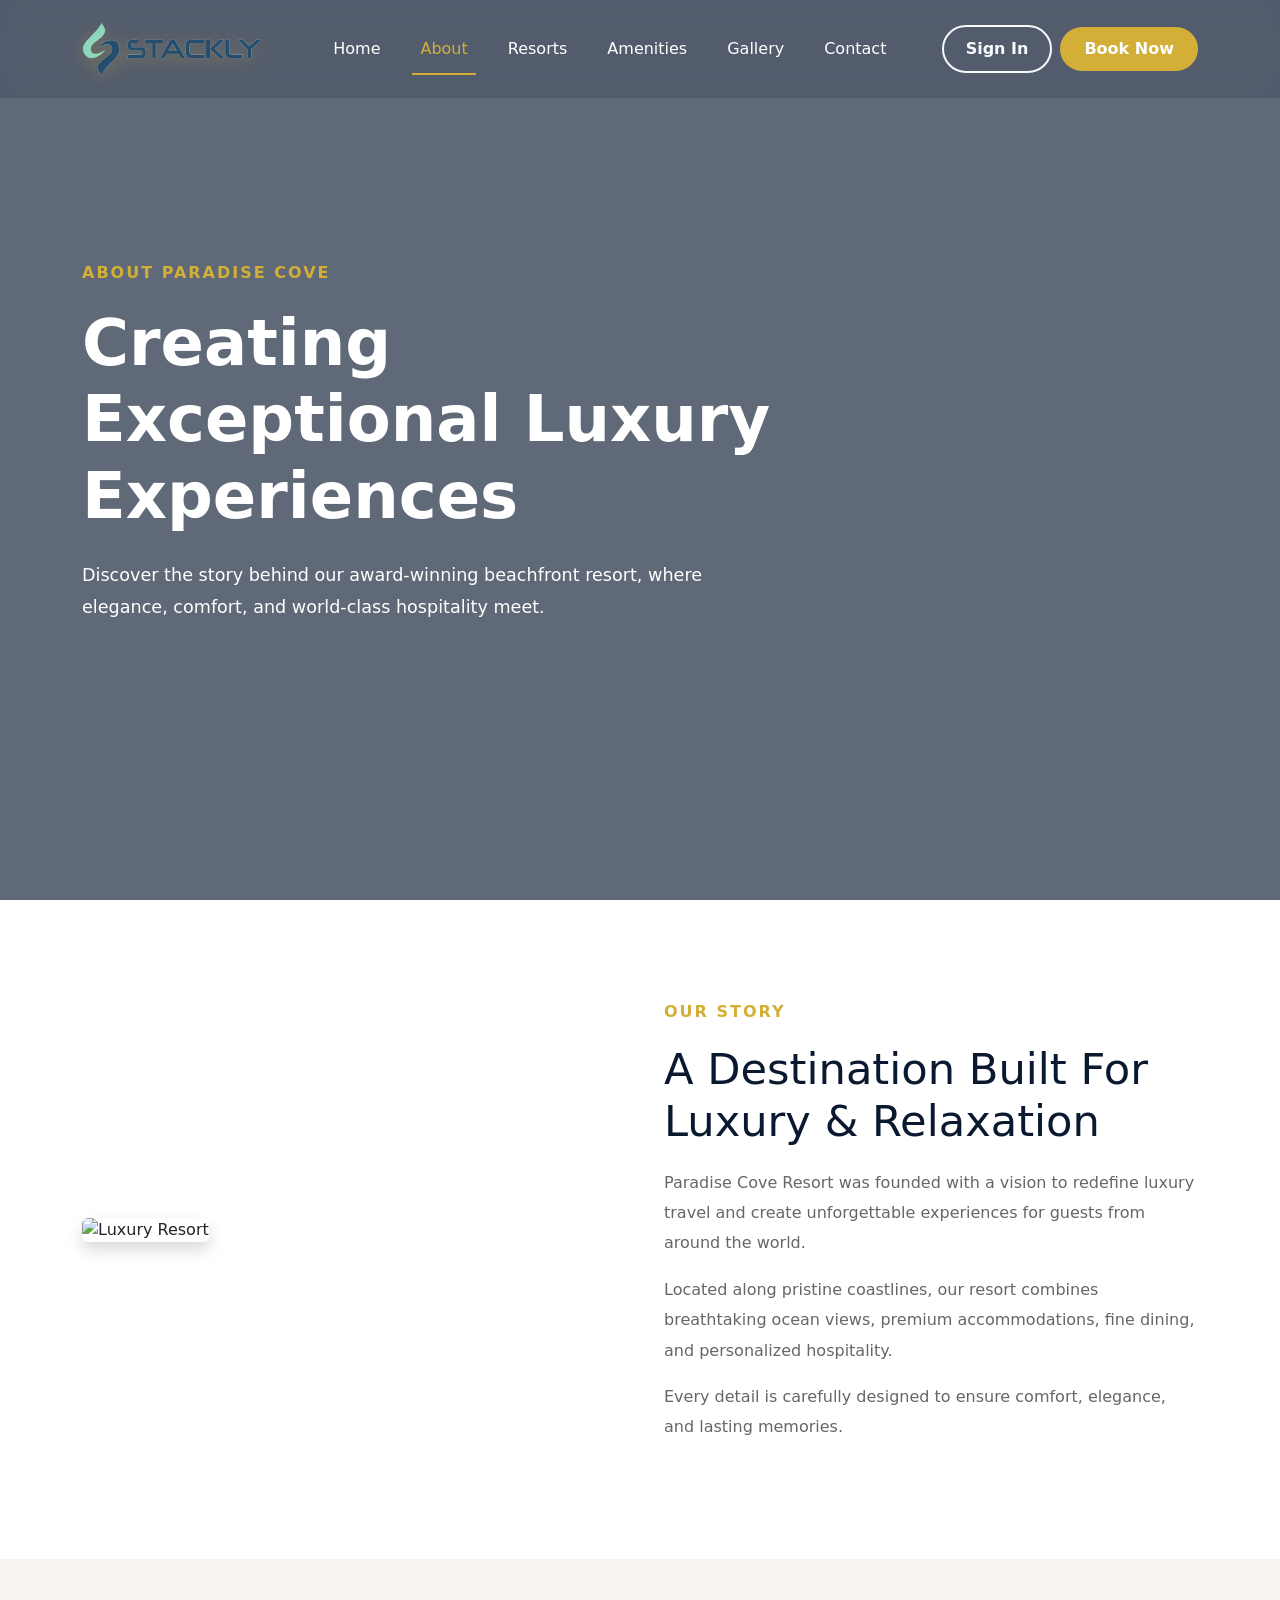
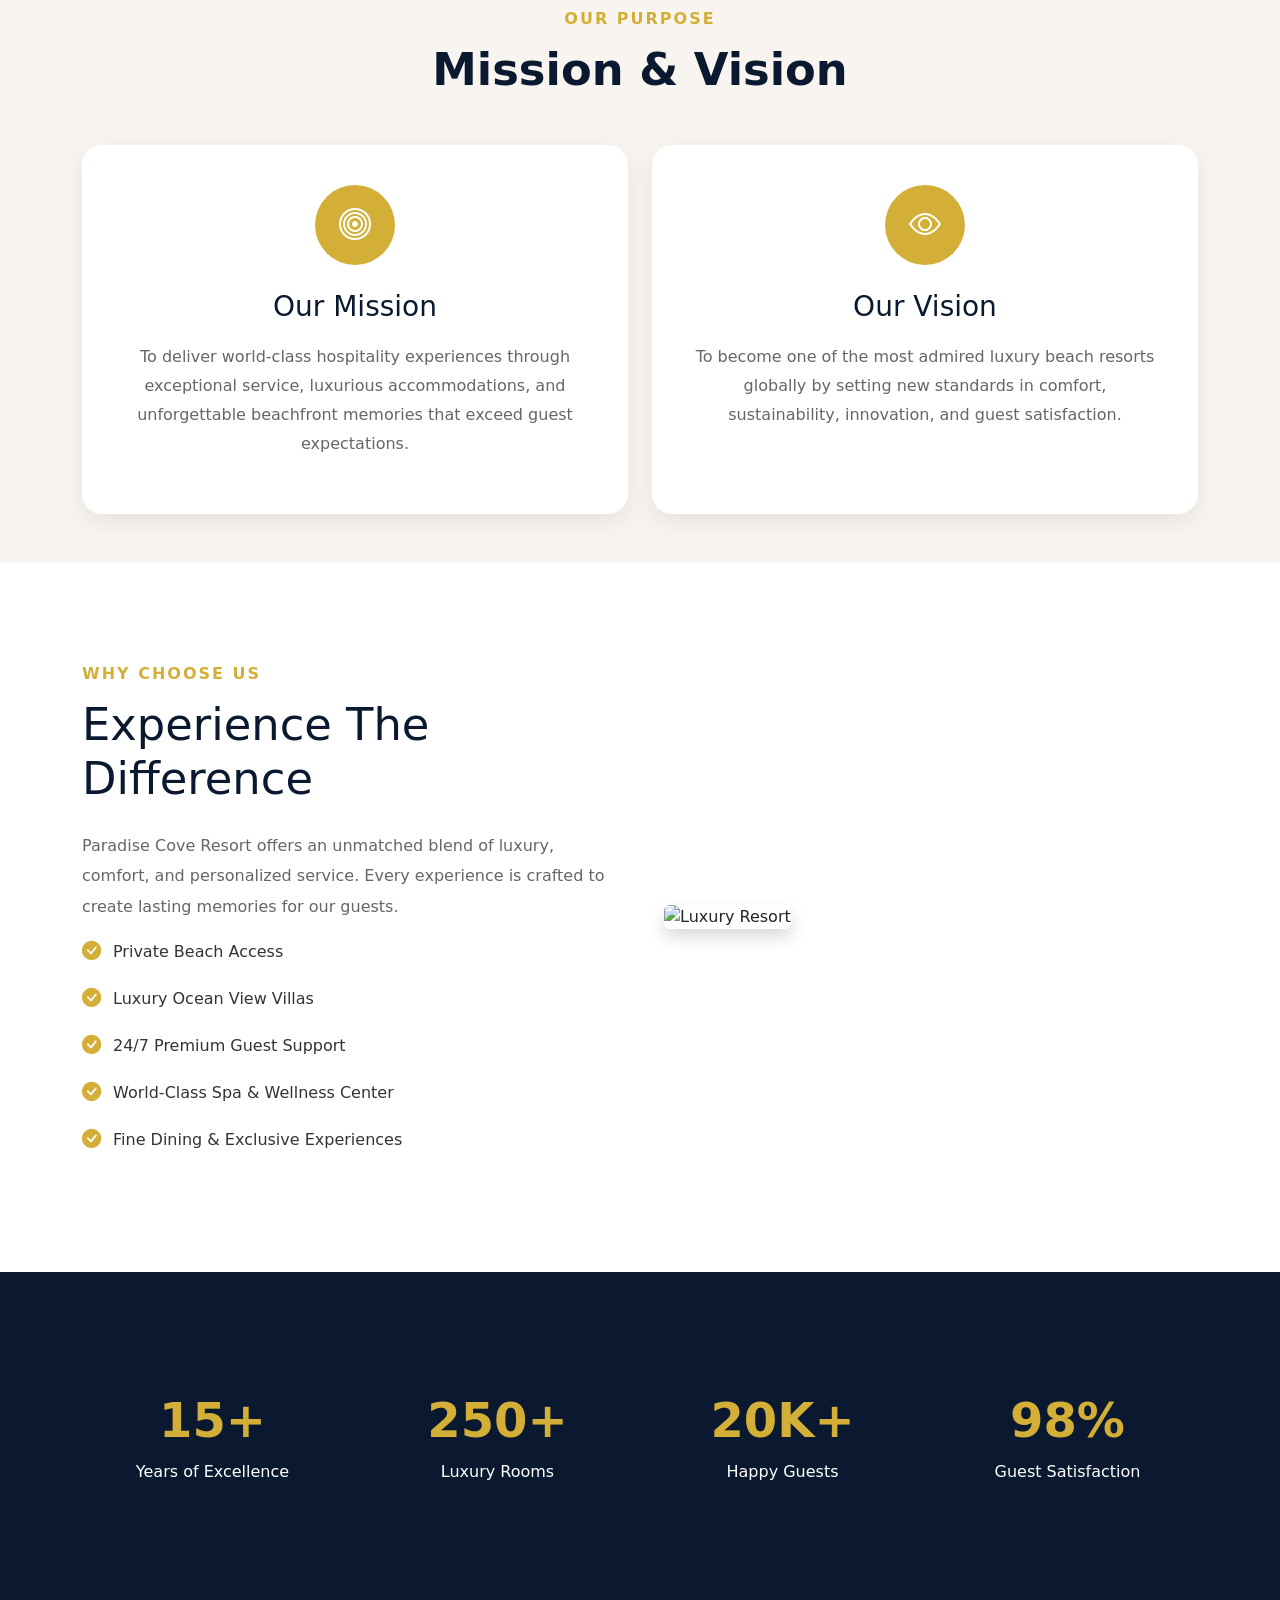
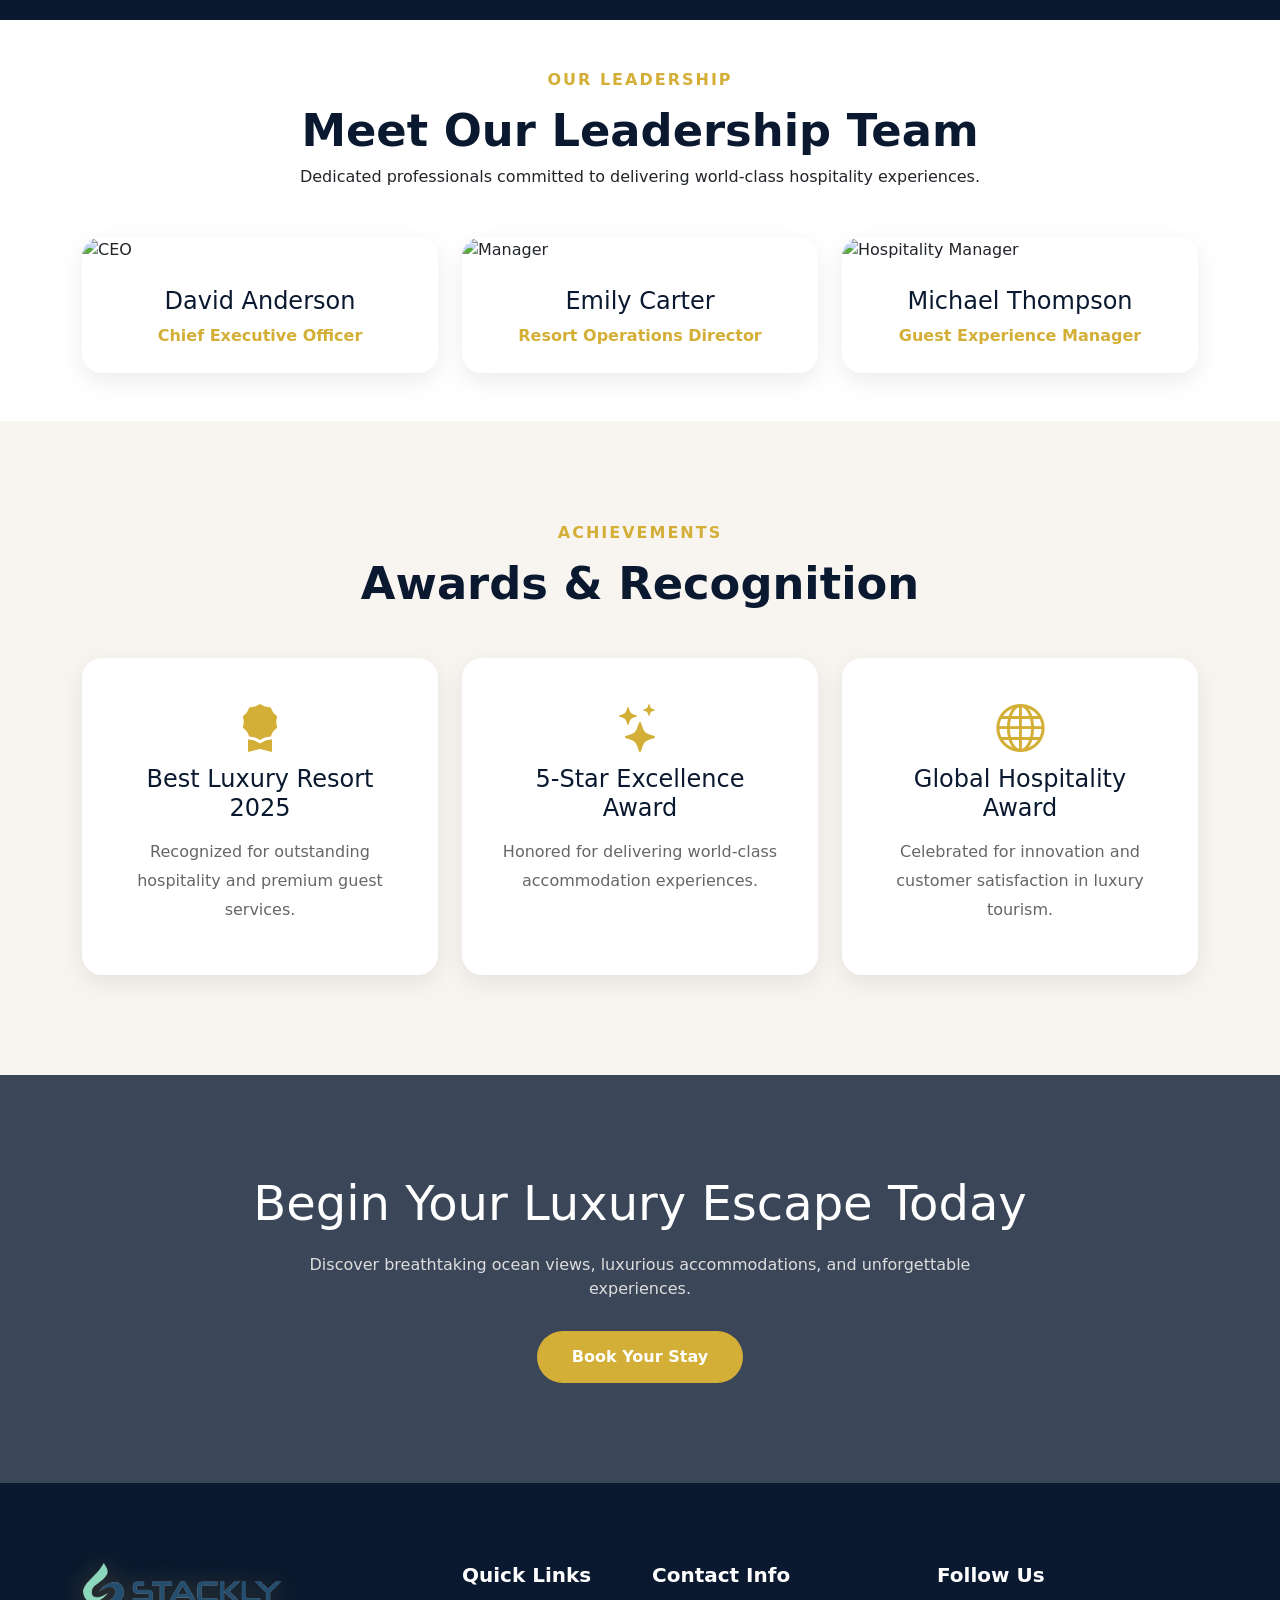
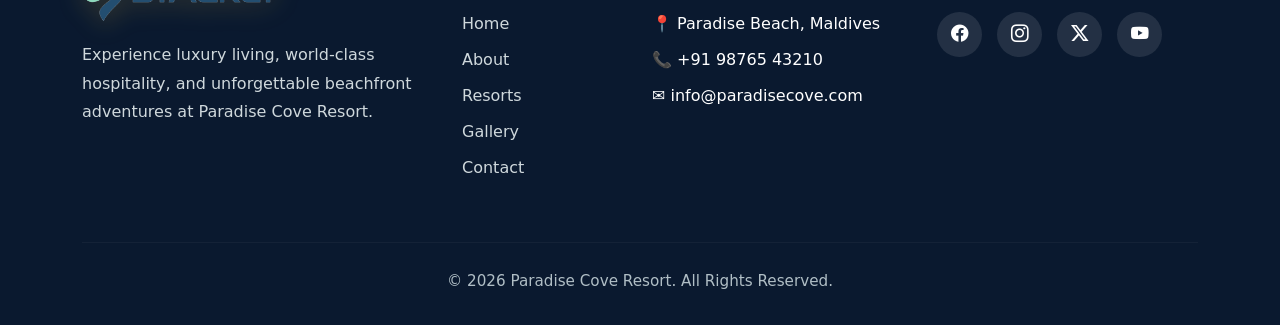
==== about.html @ affb4e71 "Luxuryhotel" ====
<!DOCTYPE html>
<html lang="en">

<head>

    <meta charset="UTF-8">
    <meta name="viewport" content="width=device-width, initial-scale=1.0">

    <title>About Us | Paradise Cove Resort</title>

    <!-- Bootstrap CSS -->
    <link href="https://cdn.jsdelivr.net/npm/bootstrap@5.3.3/dist/css/bootstrap.min.css"
        rel="stylesheet">

    <!-- Bootstrap Icons -->
    <link rel="stylesheet"
        href="https://cdn.jsdelivr.net/npm/bootstrap-icons@1.11.3/font/bootstrap-icons.min.css">

    <!-- CSS Files -->
    <link rel="stylesheet" href="css/style.css">
    <link rel="stylesheet" href="css/navbar.css">
    <link rel="stylesheet" href="css/about.css">
    <link rel="stylesheet" href="css/footer.css">

</head>

<body>

    <!-- ==========================
            NAVBAR
    =========================== -->

    <nav class="navbar navbar-expand-lg fixed-top custom-navbar">

        <div class="container">

            <a class="navbar-brand logo-text" href="index.html">
              <img src="images/image.png" alt="Paradise Cove Resort">
            </a>

            <button class="navbar-toggler bg-light"
                type="button"
                data-bs-toggle="collapse"
                data-bs-target="#navbarContent">

                <span class="navbar-toggler-icon"></span>

            </button>

            <div class="collapse navbar-collapse"
                id="navbarContent">

                <ul class="navbar-nav mx-auto">

                    <li class="nav-item">
                        <a class="nav-link"
                            href="index.html">
                            Home
                        </a>
                    </li>

                    <li class="nav-item">
                        <a class="nav-link active"
                            href="about.html">
                            About
                        </a>
                    </li>

                    <li class="nav-item">
                        <a class="nav-link"
                            href="resorts.html">
                            Resorts
                        </a>
                    </li>

                    <li class="nav-item">
                        <a class="nav-link"
                            href="amenities.html">
                            Amenities
                        </a>
                    </li>

                    <li class="nav-item">
                        <a class="nav-link"
                            href="gallery.html">
                            Gallery
                        </a>
                    </li>

                    <li class="nav-item">
                        <a class="nav-link"
                            href="contact.html">
                            Contact
                        </a>
                    </li>

                </ul>

                <div class="nav-buttons">

                    <a href="signin.html"
                        class="btn btn-outline-light me-2">
                        Sign In
                    </a>

                    <a href="booking.html"
                        class="btn book-btn">
                        Book Now
                    </a>

                </div>

            </div>

        </div>

    </nav>

    <!-- ==========================
            ABOUT HERO
    =========================== -->

    <section class="about-hero">

        <div class="hero-overlay"></div>

        <div class="container">

            <div class="row min-vh-100 align-items-center">

                <div class="col-lg-8">

                    <div class="about-hero-content">

                        <span>
                            ABOUT PARADISE COVE
                        </span>

                        <h1>
                            Creating Exceptional
                            Luxury Experiences
                        </h1>

                        <p>
                            Discover the story behind our
                            award-winning beachfront resort,
                            where elegance, comfort, and
                            world-class hospitality meet.
                        </p>

                    </div>

                </div>

            </div>

        </div>

    </section>

    <!-- ==========================
            OUR STORY
    =========================== -->

    <section class="our-story">

        <div class="container">

            <div class="row align-items-center g-5">

                <div class="col-lg-6">

                    <img
                        src="https://images.unsplash.com/photo-1578683010236-d716f9a3f461?q=80&w=1200&auto=format&fit=crop"
                        alt="Luxury Resort"
                        class="img-fluid rounded shadow">

                </div>

                <div class="col-lg-6">

                    <span class="section-tag">
                        OUR STORY
                    </span>

                    <h2>
                        A Destination Built
                        For Luxury & Relaxation
                    </h2>

                    <p>
                        Paradise Cove Resort was founded with a
                        vision to redefine luxury travel and
                        create unforgettable experiences for
                        guests from around the world.
                    </p>

                    <p>
                        Located along pristine coastlines,
                        our resort combines breathtaking
                        ocean views, premium accommodations,
                        fine dining, and personalized
                        hospitality.
                    </p>

                    <p>
                        Every detail is carefully designed
                        to ensure comfort, elegance, and
                        lasting memories.
                    </p>

                </div>

            </div>

        </div>

    </section>

    <!-- Mission & Vision Starts In Part 2 -->
     <!-- ==========================
        MISSION & VISION
=========================== -->

<section class="mission-vision py-5">

    <div class="container">

        <div class="text-center mb-5">

            <span class="section-tag">
                OUR PURPOSE
            </span>

            <h2 class="section-title">
                Mission & Vision
            </h2>

        </div>

        <div class="row g-4">

            <div class="col-lg-6">

                <div class="mission-card">

                    <div class="icon-box">
                        <i class="bi bi-bullseye"></i>
                    </div>

                    <h3>Our Mission</h3>

                    <p>
                        To deliver world-class hospitality experiences
                        through exceptional service, luxurious
                        accommodations, and unforgettable beachfront
                        memories that exceed guest expectations.
                    </p>

                </div>

            </div>

            <div class="col-lg-6">

                <div class="mission-card">

                    <div class="icon-box">
                        <i class="bi bi-eye"></i>
                    </div>

                    <h3>Our Vision</h3>

                    <p>
                        To become one of the most admired luxury
                        beach resorts globally by setting new
                        standards in comfort, sustainability,
                        innovation, and guest satisfaction.
                    </p>

                </div>

            </div>

        </div>

    </div>

</section>

<!-- ==========================
        WHY CHOOSE US
=========================== -->

<section class="why-choose-us">

    <div class="container">

        <div class="row align-items-center g-5">

            <div class="col-lg-6">

                <span class="section-tag">
                    WHY CHOOSE US
                </span>

                <h2>
                    Experience The Difference
                </h2>

                <p>
                    Paradise Cove Resort offers an unmatched blend
                    of luxury, comfort, and personalized service.
                    Every experience is crafted to create lasting
                    memories for our guests.
                </p>

                <div class="feature-item">

                    <i class="bi bi-check-circle-fill"></i>

                    <span>Private Beach Access</span>

                </div>

                <div class="feature-item">

                    <i class="bi bi-check-circle-fill"></i>

                    <span>Luxury Ocean View Villas</span>

                </div>

                <div class="feature-item">

                    <i class="bi bi-check-circle-fill"></i>

                    <span>24/7 Premium Guest Support</span>

                </div>

                <div class="feature-item">

                    <i class="bi bi-check-circle-fill"></i>

                    <span>World-Class Spa & Wellness Center</span>

                </div>

                <div class="feature-item">

                    <i class="bi bi-check-circle-fill"></i>

                    <span>Fine Dining & Exclusive Experiences</span>

                </div>

            </div>

            <div class="col-lg-6">

                <img
                    src="https://images.unsplash.com/photo-1540541338287-41700207dee6?q=80&w=1200&auto=format&fit=crop"
                    alt="Luxury Resort"
                    class="img-fluid rounded shadow">

            </div>

        </div>

    </div>

</section>

<!-- ==========================
        RESORT STATISTICS
=========================== -->

<section class="about-stats">

    <div class="container">

        <div class="row text-center g-4">

            <div class="col-lg-3 col-md-6">

                <div class="stats-card">

                    <h2>15+</h2>

                    <p>Years of Excellence</p>

                </div>

            </div>

            <div class="col-lg-3 col-md-6">

                <div class="stats-card">

                    <h2>250+</h2>

                    <p>Luxury Rooms</p>

                </div>

            </div>

            <div class="col-lg-3 col-md-6">

                <div class="stats-card">

                    <h2>20K+</h2>

                    <p>Happy Guests</p>

                </div>

            </div>

            <div class="col-lg-3 col-md-6">

                <div class="stats-card">

                    <h2>98%</h2>

                    <p>Guest Satisfaction</p>

                </div>

            </div>

        </div>

    </div>

</section>

<!-- Leadership Team & Footer Starts In Part 3 -->
 <!-- ==========================
        LEADERSHIP TEAM
=========================== -->

<section class="leadership-team py-5">

    <div class="container">

        <div class="text-center mb-5">

            <span class="section-tag">
                OUR LEADERSHIP
            </span>

            <h2 class="section-title">
                Meet Our Leadership Team
            </h2>

            <p>
                Dedicated professionals committed to delivering
                world-class hospitality experiences.
            </p>

        </div>

        <div class="row g-4">

            <div class="col-lg-4 col-md-6">

                <div class="team-card">

                    <img
                        src="https://images.unsplash.com/photo-1560250097-0b93528c311a?q=80&w=1000&auto=format&fit=crop"
                        alt="CEO"
                        class="img-fluid">

                    <div class="team-content">

                        <h4>David Anderson</h4>

                        <span>Chief Executive Officer</span>

                    </div>

                </div>

            </div>

            <div class="col-lg-4 col-md-6">

                <div class="team-card">

                    <img
                        src="https://images.unsplash.com/photo-1494790108377-be9c29b29330?q=80&w=1000&auto=format&fit=crop"
                        alt="Manager"
                        class="img-fluid">

                    <div class="team-content">

                        <h4>Emily Carter</h4>

                        <span>Resort Operations Director</span>

                    </div>

                </div>

            </div>

            <div class="col-lg-4 col-md-6">

                <div class="team-card">

                    <img
                        src="https://images.unsplash.com/photo-1500648767791-00dcc994a43e?q=80&w=1000&auto=format&fit=crop"
                        alt="Hospitality Manager"
                        class="img-fluid">

                    <div class="team-content">

                        <h4>Michael Thompson</h4>

                        <span>Guest Experience Manager</span>

                    </div>

                </div>

            </div>

        </div>

    </div>

</section>

<!-- ==========================
        AWARDS SECTION
=========================== -->

<section class="awards-section">

    <div class="container">

        <div class="text-center mb-5">

            <span class="section-tag">
                ACHIEVEMENTS
            </span>

            <h2 class="section-title">
                Awards & Recognition
            </h2>

        </div>

        <div class="row g-4">

            <div class="col-lg-4 col-md-6">

                <div class="award-card">

                    <i class="bi bi-award-fill"></i>

                    <h4>Best Luxury Resort 2025</h4>

                    <p>
                        Recognized for outstanding hospitality
                        and premium guest services.
                    </p>

                </div>

            </div>

            <div class="col-lg-4 col-md-6">

                <div class="award-card">

                    <i class="bi bi-stars"></i>

                    <h4>5-Star Excellence Award</h4>

                    <p>
                        Honored for delivering world-class
                        accommodation experiences.
                    </p>

                </div>

            </div>

            <div class="col-lg-4 col-md-6">

                <div class="award-card">

                    <i class="bi bi-globe"></i>

                    <h4>Global Hospitality Award</h4>

                    <p>
                        Celebrated for innovation and customer
                        satisfaction in luxury tourism.
                    </p>

                </div>

            </div>

        </div>

    </div>

</section>

<!-- ==========================
        CTA SECTION
=========================== -->

<section class="about-cta">

    <div class="container">

        <div class="cta-content text-center">

            <h2>
                Begin Your Luxury Escape Today
            </h2>

            <p>
                Discover breathtaking ocean views, luxurious
                accommodations, and unforgettable experiences.
            </p>

            <a href="booking.html"
                class="btn cta-btn">
                Book Your Stay
            </a>

        </div>

    </div>

</section>

<!-- ==========================
        FOOTER
=========================== -->

<footer class="footer-section">

    <div class="container">

        <div class="row gy-5">

            <div class="col-lg-4">

                <h3 class="footer-logo">
                <a href="index.html"> <img src="images/image.png" alt="Paradise Cove Resort"></a>
                </h3>

                <p>
                    Experience luxury living, world-class
                    hospitality, and unforgettable beachfront
                    adventures at Paradise Cove Resort.
                </p>

            </div>

            <div class="col-lg-2">

                <h5>Quick Links</h5>

                <ul class="footer-links">

                    <li><a href="index.html">Home</a></li>
                    <li><a href="about.html">About</a></li>
                    <li><a href="resorts.html">Resorts</a></li>
                    <li><a href="gallery.html">Gallery</a></li>
                    <li><a href="contact.html">Contact</a></li>

                </ul>

            </div>

            <div class="col-lg-3">

                <h5>Contact Info</h5>

                <ul class="footer-links">

                    <li>📍 Paradise Beach, Maldives</li>
                    <li>📞 +91 98765 43210</li>
                    <li>✉ info@paradisecove.com</li>

                </ul>

            </div>

            <div class="col-lg-3">

                <h5>Follow Us</h5>

                <div class="social-icons">

                    <a href="#"><i class="bi bi-facebook"></i></a>
                    <a href="#"><i class="bi bi-instagram"></i></a>
                    <a href="#"><i class="bi bi-twitter-x"></i></a>
                    <a href="#"><i class="bi bi-youtube"></i></a>

                </div>

            </div>

        </div>

        <hr>

        <div class="text-center copyright-text">

            <p>
                © 2026 Paradise Cove Resort. All Rights Reserved.
            </p>

        </div>

    </div>

</footer>

    <script src="https://cdn.jsdelivr.net/npm/bootstrap@5.3.3/dist/js/bootstrap.bundle.min.js"></script>

    <script src="js/navbar.js"></script>

</body>

</html>
---- css/style.css ----
/* ==========================
   HERO SECTION
========================== */

.hero-section {
    min-height: 100vh;
    background: url('https://images.unsplash.com/photo-1507525428034-b723cf961d3e?q=80&w=2000&auto=format&fit=crop')
        center center/cover no-repeat;
    position: relative;
    display: flex;
    align-items: center;
}

.hero-overlay {
    position: absolute;
    inset: 0;
    background: rgba(10, 25, 47, 0.55);
}

.hero-content {
    position: relative;
    z-index: 2;
    color: #fff;
}

.hero-subtitle {
    display: inline-block;
    color: #D4AF37;
    font-size: 1rem;
    font-weight: 600;
    letter-spacing: 2px;
    margin-bottom: 20px;
    text-transform: uppercase;
}

.hero-content h1 {
    font-size: 4rem;
    font-weight: 800;
    line-height: 1.2;
    margin-bottom: 25px;
}

.hero-content p {
    font-size: 1.1rem;
    max-width: 650px;
    margin-bottom: 35px;
    line-height: 1.8;
}

.hero-buttons {
    display: flex;
    gap: 15px;
    flex-wrap: wrap;
}

.hero-btn {
    background: #D4AF37;
    color: #fff;
    padding: 14px 32px;
    border-radius: 50px;
    font-weight: 600;
    transition: 0.4s ease;
}

.hero-btn:hover {
    background: #b8941f;
    color: #fff;
    transform: translateY(-3px);
}

.explore-btn {
    border: 2px solid #fff;
    color: #fff;
    padding: 14px 32px;
    border-radius: 50px;
    font-weight: 600;
    transition: 0.4s ease;
}

.explore-btn:hover {
    background: #fff;
    color: #0A192F;
}

/* ==========================
   COMMON SECTIONS
========================== */

.section-tag {
    color: #D4AF37;
    font-weight: 700;
    letter-spacing: 2px;
    text-transform: uppercase;
    display: block;
    margin-bottom: 12px;
}

.section-title {
    font-size: 2.7rem;
    font-weight: 700;
    color: #0A192F;
}

.section-description {
    max-width: 700px;
    margin: 15px auto;
    color: #666;
}

/* ==========================
   WELCOME SECTION
========================== */

.welcome-section {
    padding: 100px 0;
    background: #fff;
}

.section-content h2 {
    font-size: 2.8rem;
    color: #0A192F;
    margin-bottom: 25px;
}

.section-content p {
    color: #666;
    line-height: 1.9;
    margin-bottom: 20px;
}

.learn-btn {
    background: #D4AF37;
    color: #fff;
    padding: 12px 28px;
    border-radius: 50px;
    font-weight: 600;
}

.learn-btn:hover {
    background: #b8941f;
    color: #fff;
}

/* ==========================
   FEATURED VILLAS
========================== */

.featured-villas {
    background: #F8F5F0;
    padding: 100px 0;
}

.villa-card {
    background: #fff;
    border-radius: 20px;
    overflow: hidden;
    transition: 0.4s ease;
    box-shadow: 0 8px 25px rgba(0,0,0,0.08);
}

.villa-card:hover {
    transform: translateY(-10px);
}

.villa-card img {
    width: 100%;
    height: 260px;
    object-fit: cover;
}

.villa-content {
    padding: 25px;
}

.villa-content h4 {
    margin-bottom: 15px;
    color: #0A192F;
}

.villa-content p {
    color: #666;
}

.villa-footer {
    display: flex;
    justify-content: space-between;
    align-items: center;
    margin-top: 20px;
}

.villa-footer span {
    font-weight: 700;
    color: #D4AF37;
}

.villa-btn {
    background: #0A192F;
    color: #fff;
}

.villa-btn:hover {
    background: #D4AF37;
    color: #fff;
}

/* ==========================
   AMENITIES SECTION
========================== */

.amenities-section {
    padding: 100px 0;
    background: #fff;
}

.amenity-card {
    text-align: center;
    padding: 35px 25px;
    border-radius: 20px;
    background: #F8F5F0;
    transition: 0.4s ease;
}

.amenity-card:hover {
    transform: translateY(-8px);
}

.amenity-card i {
    font-size: 3rem;
    color: #D4AF37;
    margin-bottom: 20px;
}

.amenity-card h5 {
    color: #0A192F;
    margin-bottom: 12px;
}

/* ==========================
   STATS SECTION
========================== */

.stats-section {
    background: #0A192F;
    padding: 80px 0;
}

.stat-box h2 {
    color: #D4AF37;
    font-size: 3rem;
    font-weight: 800;
}

.stat-box p {
    color: #fff;
    margin-top: 10px;
}

/* ==========================
   TESTIMONIALS
========================== */

.testimonials-section {
    padding: 100px 0;
    background: #F8F5F0;
}

.testimonial-card {
    background: #fff;
    padding: 30px;
    border-radius: 20px;
    height: 100%;
    box-shadow: 0 8px 25px rgba(0,0,0,0.08);
}

.testimonial-card p {
    color: #666;
    line-height: 1.8;
}

.testimonial-card h5 {
    margin-top: 20px;
    color: #0A192F;
}

.testimonial-card span {
    color: #D4AF37;
}

/* ==========================
   CTA SECTION
========================== */

.cta-section {
    padding: 100px 0;
    background: linear-gradient(
        rgba(10,25,47,0.8),
        rgba(10,25,47,0.8)
    ),
    url('https://images.unsplash.com/photo-1500375592092-40eb2168fd21?q=80&w=2000&auto=format&fit=crop')
    center center/cover;
}

.cta-content h2 {
    color: #fff;
    font-size: 3rem;
    margin-bottom: 20px;
}

.cta-content p {
    color: #ddd;
    max-width: 700px;
    margin: auto;
    margin-bottom: 30px;
}

.cta-btn {
    background: #D4AF37;
    color: #fff;
    padding: 14px 35px;
    border-radius: 50px;
    font-weight: 600;
}

.cta-btn:hover {
    background: #b8941f;
    color: #fff;
}

/* ==========================
   RESPONSIVE
========================== */

@media (max-width: 991px) {

    .hero-content h1 {
        font-size: 3rem;
    }

    .section-content h2,
    .section-title {
        font-size: 2.2rem;
    }
}

@media (max-width: 576px) {

    .hero-content h1 {
        font-size: 2.2rem;
    }

    .hero-content p {
        font-size: 1rem;
    }

    .hero-buttons {
        flex-direction: column;
    }

    .hero-btn,
    .explore-btn {
        width: 100%;
        text-align: center;
    }

    .cta-content h2 {
        font-size: 2rem;
    }
}
/* Reveal Animation */

.villa-card,
.amenity-card,
.testimonial-card,
.stat-box {
    opacity: 0;
    transform: translateY(50px);
    transition: all 0.8s ease;
}

.show-animation {
    opacity: 1 !important;
    transform: translateY(0) !important;
}

/* Scroll Top Button */

.scroll-top-btn {
    position: fixed;
    right: 25px;
    bottom: 25px;
    width: 55px;
    height: 55px;
    border: none;
    border-radius: 50%;
    background: #D4AF37;
    color: #fff;
    font-size: 24px;
    cursor: pointer;
    z-index: 999;
    opacity: 0;
    visibility: hidden;
    transition: all 0.4s ease;
}

.show-btn {
    opacity: 1;
    visibility: visible;
}
---- css/navbar.css ----
/* ==========================
   NAVBAR STYLES
========================== */

.custom-navbar {
    background: rgba(10, 25, 47, 0.15);
    backdrop-filter: blur(12px);
    -webkit-backdrop-filter: blur(12px);
    transition: all 0.4s ease;
    padding: 18px 0;
    z-index: 999;
}

.navbar-brand img {

    width: 180px;
    height: auto;

    filter:
        drop-shadow(0 4px 10px rgba(212,175,55,0.4));

    transition: all 0.4s ease;

}

.navbar-brand img:hover {

    transform: scale(1.08);

    filter:
        drop-shadow(0 6px 15px rgba(212,175,55,0.7));

}
.navbar-nav .nav-link {
    color: #ffffff !important;
    font-size: 1rem;
    font-weight: 500;
    margin: 0 12px;
    position: relative;
    transition: 0.3s ease;
}

.navbar-nav .nav-link:hover {
    color: #D4AF37 !important;
}

.navbar-nav .nav-link.active {
    color: #D4AF37 !important;
}

/* Animated Underline */

.navbar-nav .nav-link::after {
    content: "";
    position: absolute;
    left: 0;
    bottom: -6px;
    width: 0;
    height: 2px;
    background: #D4AF37;
    transition: 0.4s ease;
}

.navbar-nav .nav-link:hover::after,
.navbar-nav .nav-link.active::after {
    width: 100%;
}

/* ==========================
   BUTTONS
========================== */

.nav-buttons {
    display: flex;
    align-items: center;
}

.nav-buttons .btn-outline-light {
    border-width: 2px;
    font-weight: 600;
    padding: 10px 22px;
    border-radius: 50px;
    transition: 0.4s ease;
}

.nav-buttons .btn-outline-light:hover {
    background: #ffffff;
    color: #0A192F;
}

.book-btn {
    background: #D4AF37;
    color: #ffffff;
    border: none;
    padding: 10px 24px;
    border-radius: 50px;
    font-weight: 600;
    transition: 0.4s ease;
}

.book-btn:hover {
    background: #b8941f;
    color: #ffffff;
    transform: translateY(-3px);
}

/* ==========================
   SCROLLED NAVBAR
========================== */

.custom-navbar.scrolled {
    background: rgba(10, 25, 47, 0.95);
    padding: 12px 0;
    box-shadow: 0 10px 25px rgba(0, 0, 0, 0.15);
}

/* ==========================
   MOBILE NAVBAR
========================== */

@media (max-width: 991px) {

    .custom-navbar {
        background: rgba(10, 25, 47, 0.98);
    }

    .navbar-collapse {
        margin-top: 20px;
        padding: 20px;
        border-radius: 12px;
    }

    .navbar-nav {
        text-align: center;
    }

    .navbar-nav .nav-link {
        margin: 10px 0;
    }

    .nav-buttons {
        flex-direction: column;
        gap: 12px;
        margin-top: 20px;
    }

    .nav-buttons .btn {
        width: 100%;
    }

}

@media (max-width: 576px) {

    .logo-text {
        font-size: 1.3rem;
    }

    .custom-navbar {
        padding: 12px 0;
    }

}
---- css/about.css ----
/* ==========================
   ABOUT HERO SECTION
========================== */

.about-hero {
    min-height: 100vh;
    background: url('https://images.unsplash.com/photo-1571896349842-33c89424de2d?q=80&w=2000&auto=format&fit=crop')
        center center/cover no-repeat;
    position: relative;
    display: flex;
    align-items: center;
}

.about-hero .hero-overlay {
    position: absolute;
    inset: 0;
    background: rgba(10, 25, 47, 0.65);
}

.about-hero-content {
    position: relative;
    z-index: 2;
    color: #fff;
}

.about-hero-content span {
    display: inline-block;
    color: #D4AF37;
    font-weight: 600;
    letter-spacing: 2px;
    margin-bottom: 20px;
}

.about-hero-content h1 {
    font-size: 4rem;
    font-weight: 800;
    line-height: 1.2;
    margin-bottom: 25px;
}

.about-hero-content p {
    max-width: 700px;
    font-size: 1.1rem;
    line-height: 1.8;
}

/* ==========================
   COMMON STYLES
========================== */

.section-tag {
    color: #D4AF37;
    font-weight: 700;
    letter-spacing: 2px;
    text-transform: uppercase;
}

.section-title {
    color: #0A192F;
    font-size: 2.8rem;
    font-weight: 700;
}

/* ==========================
   OUR STORY
========================== */

.our-story {
    padding: 100px 0;
    background: #ffffff;
}

.our-story h2 {
    color: #0A192F;
    font-size: 2.7rem;
    margin: 20px 0;
}

.our-story p {
    color: #666;
    line-height: 1.9;
}

/* ==========================
   MISSION & VISION
========================== */

.mission-vision {
    padding: 100px 0;
    background: #F8F5F0;
}

.mission-card {
    background: #fff;
    padding: 40px;
    border-radius: 20px;
    text-align: center;
    height: 100%;
    transition: all 0.4s ease;
    box-shadow: 0 8px 25px rgba(0,0,0,0.08);
}

.mission-card:hover {
    transform: translateY(-10px);
}

.icon-box {
    width: 80px;
    height: 80px;
    margin: auto;
    border-radius: 50%;
    background: #D4AF37;
    display: flex;
    align-items: center;
    justify-content: center;
    margin-bottom: 25px;
}

.icon-box i {
    color: #fff;
    font-size: 2rem;
}

.mission-card h3 {
    color: #0A192F;
    margin-bottom: 20px;
}

.mission-card p {
    color: #666;
    line-height: 1.8;
}

/* ==========================
   WHY CHOOSE US
========================== */

.why-choose-us {
    padding: 100px 0;
    background: #ffffff;
}

.why-choose-us h2 {
    color: #0A192F;
    font-size: 2.8rem;
    margin-bottom: 25px;
}

.why-choose-us p {
    color: #666;
    line-height: 1.9;
}

.feature-item {
    display: flex;
    align-items: center;
    margin-bottom: 18px;
}

.feature-item i {
    color: #D4AF37;
    font-size: 1.2rem;
    margin-right: 12px;
}

.feature-item span {
    color: #333;
    font-weight: 500;
}

/* ==========================
   ABOUT STATS
========================== */

.about-stats {
    background: #0A192F;
    padding: 90px 0;
}

.stats-card {
    padding: 30px;
}

.stats-card h2 {
    color: #D4AF37;
    font-size: 3rem;
    font-weight: 800;
}

.stats-card p {
    color: #fff;
    margin-top: 10px;
}

/* ==========================
   LEADERSHIP TEAM
========================== */

.leadership-team {
    padding: 100px 0;
    background: #ffffff;
}

.team-card {
    background: #fff;
    border-radius: 20px;
    overflow: hidden;
    transition: all 0.4s ease;
    box-shadow: 0 8px 25px rgba(0,0,0,0.08);
}

.team-card:hover {
    transform: translateY(-10px);
}

.team-card img {
    width: 100%;
    height: 350px;
    object-fit: cover;
}

.team-content {
    padding: 25px;
    text-align: center;
}

.team-content h4 {
    color: #0A192F;
    margin-bottom: 8px;
}

.team-content span {
    color: #D4AF37;
    font-weight: 600;
}

/* ==========================
   AWARDS SECTION
========================== */

.awards-section {
    padding: 100px 0;
    background: #F8F5F0;
}

.award-card {
    background: #fff;
    text-align: center;
    padding: 35px;
    border-radius: 20px;
    height: 100%;
    transition: all 0.4s ease;
    box-shadow: 0 8px 25px rgba(0,0,0,0.08);
}

.award-card:hover {
    transform: translateY(-10px);
}

.award-card i {
    font-size: 3rem;
    color: #D4AF37;
    margin-bottom: 20px;
}

.award-card h4 {
    color: #0A192F;
    margin-bottom: 15px;
}

.award-card p {
    color: #666;
    line-height: 1.8;
}

/* ==========================
   CTA SECTION
========================== */

.about-cta {
    padding: 100px 0;
    background:
        linear-gradient(
            rgba(10,25,47,0.8),
            rgba(10,25,47,0.8)
        ),
        url('https://images.unsplash.com/photo-1500375592092-40eb2168fd21?q=80&w=2000&auto=format&fit=crop')
        center center/cover;
}

.cta-content h2 {
    color: #fff;
    font-size: 3rem;
    margin-bottom: 20px;
}

.cta-content p {
    color: #ddd;
    max-width: 700px;
    margin: auto;
    margin-bottom: 30px;
}

.cta-btn {
    background: #D4AF37;
    color: #fff;
    padding: 14px 35px;
    border-radius: 50px;
    font-weight: 600;
    border: none;
    transition: 0.4s ease;
}

.cta-btn:hover {
    background: #b8941f;
    color: #fff;
    transform: translateY(-3px);
}

/* ==========================
   ANIMATION SUPPORT
========================== */

.mission-card,
.team-card,
.award-card,
.stats-card {
    transition: all 0.5s ease;
}

/* ==========================
   RESPONSIVE DESIGN
========================== */

@media (max-width: 991px) {

    .about-hero-content h1 {
        font-size: 3rem;
    }

    .section-title,
    .our-story h2,
    .why-choose-us h2 {
        font-size: 2.2rem;
    }

    .team-card img {
        height: 300px;
    }
}

@media (max-width: 576px) {

    .about-hero-content h1 {
        font-size: 2.2rem;
    }

    .about-hero-content p {
        font-size: 1rem;
    }

    .cta-content h2 {
        font-size: 2rem;
    }

    .mission-card,
    .award-card {
        padding: 25px;
    }

    .team-card img {
        height: 250px;
    }
}
---- css/footer.css ----
/* ==========================
   FOOTER SECTION
========================== */

.footer-section {
    background: #0A192F;
    padding: 80px 0 30px;
    color: #ffffff;
}

/* ==========================
   FOOTER LOGO
========================== */

.footer-logo {
    margin-bottom: 20px;
}

.footer-logo a {
    display: inline-block;
    text-decoration: none;
}

.footer-logo img {

    width: 200px;
    height: auto;

    object-fit: contain;

    transition: all 0.4s ease;

    filter:
        drop-shadow(
            0 4px 12px
            rgba(212,175,55,0.35)
        );

}

.footer-logo img:hover {

    transform: scale(1.05);

    filter:
        drop-shadow(
            0 6px 18px
            rgba(212,175,55,0.6)
        );

}
.footer-section p {
    color: #cfd8dc;
    line-height: 1.8;
}

.footer-section h5 {
    color: #ffffff;
    margin-bottom: 25px;
    font-weight: 600;
}

/* ==========================
   FOOTER LINKS
========================== */

.footer-links {
    list-style: none;
    padding: 0;
    margin: 0;
}

.footer-links li {
    margin-bottom: 12px;
}

.footer-links a {
    color: #cfd8dc;
    text-decoration: none;
    transition: all 0.3s ease;
}

.footer-links a:hover {
    color: #D4AF37;
    padding-left: 5px;
}

/* ==========================
   SOCIAL ICONS
========================== */

.social-icons {
    display: flex;
    gap: 15px;
    flex-wrap: wrap;
}

.social-icons a {
    width: 45px;
    height: 45px;
    background: rgba(255,255,255,0.1);
    border-radius: 50%;
    display: flex;
    align-items: center;
    justify-content: center;
    text-decoration: none;
    transition: all 0.4s ease;
}

.social-icons a i {
    color: #ffffff;
    font-size: 1.1rem;
}

.social-icons a:hover {
    background: #D4AF37;
    transform: translateY(-5px);
}

/* ==========================
   FOOTER DIVIDER
========================== */

.footer-section hr {
    border-color: rgba(255,255,255,0.15);
    margin: 50px 0 25px;
}

/* ==========================
   COPYRIGHT
========================== */

.copyright-text p {
    margin: 0;
    color: #b0bec5;
    font-size: 0.95rem;
}

/* ==========================
   RESPONSIVE
========================== */

@media (max-width: 991px) {

    .footer-section {
        text-align: center;
    }

    .social-icons {
        justify-content: center;
    }

}

@media (max-width: 576px) {

    .footer-section {
        padding: 60px 0 25px;
    }

    .footer-logo {
        font-size: 1.6rem;
    }

    .footer-section h5 {
        margin-top: 20px;
    }

}
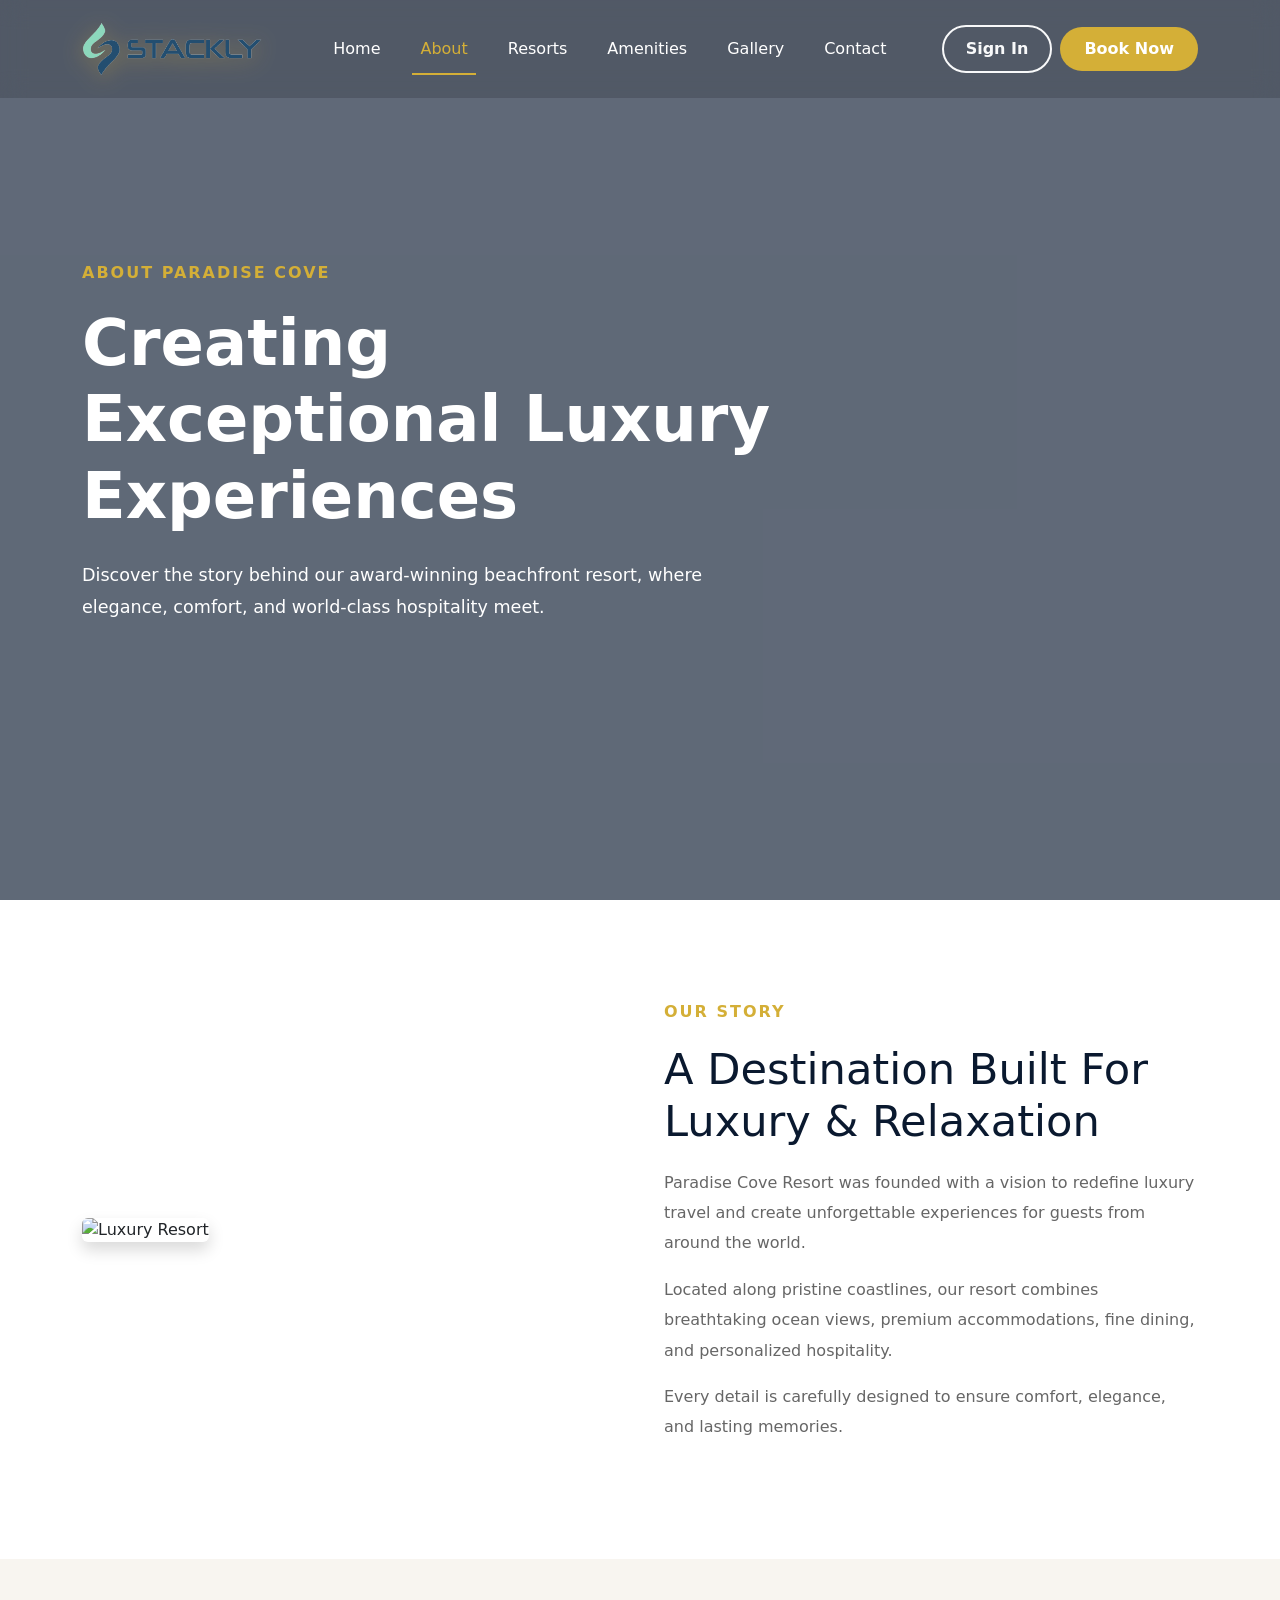
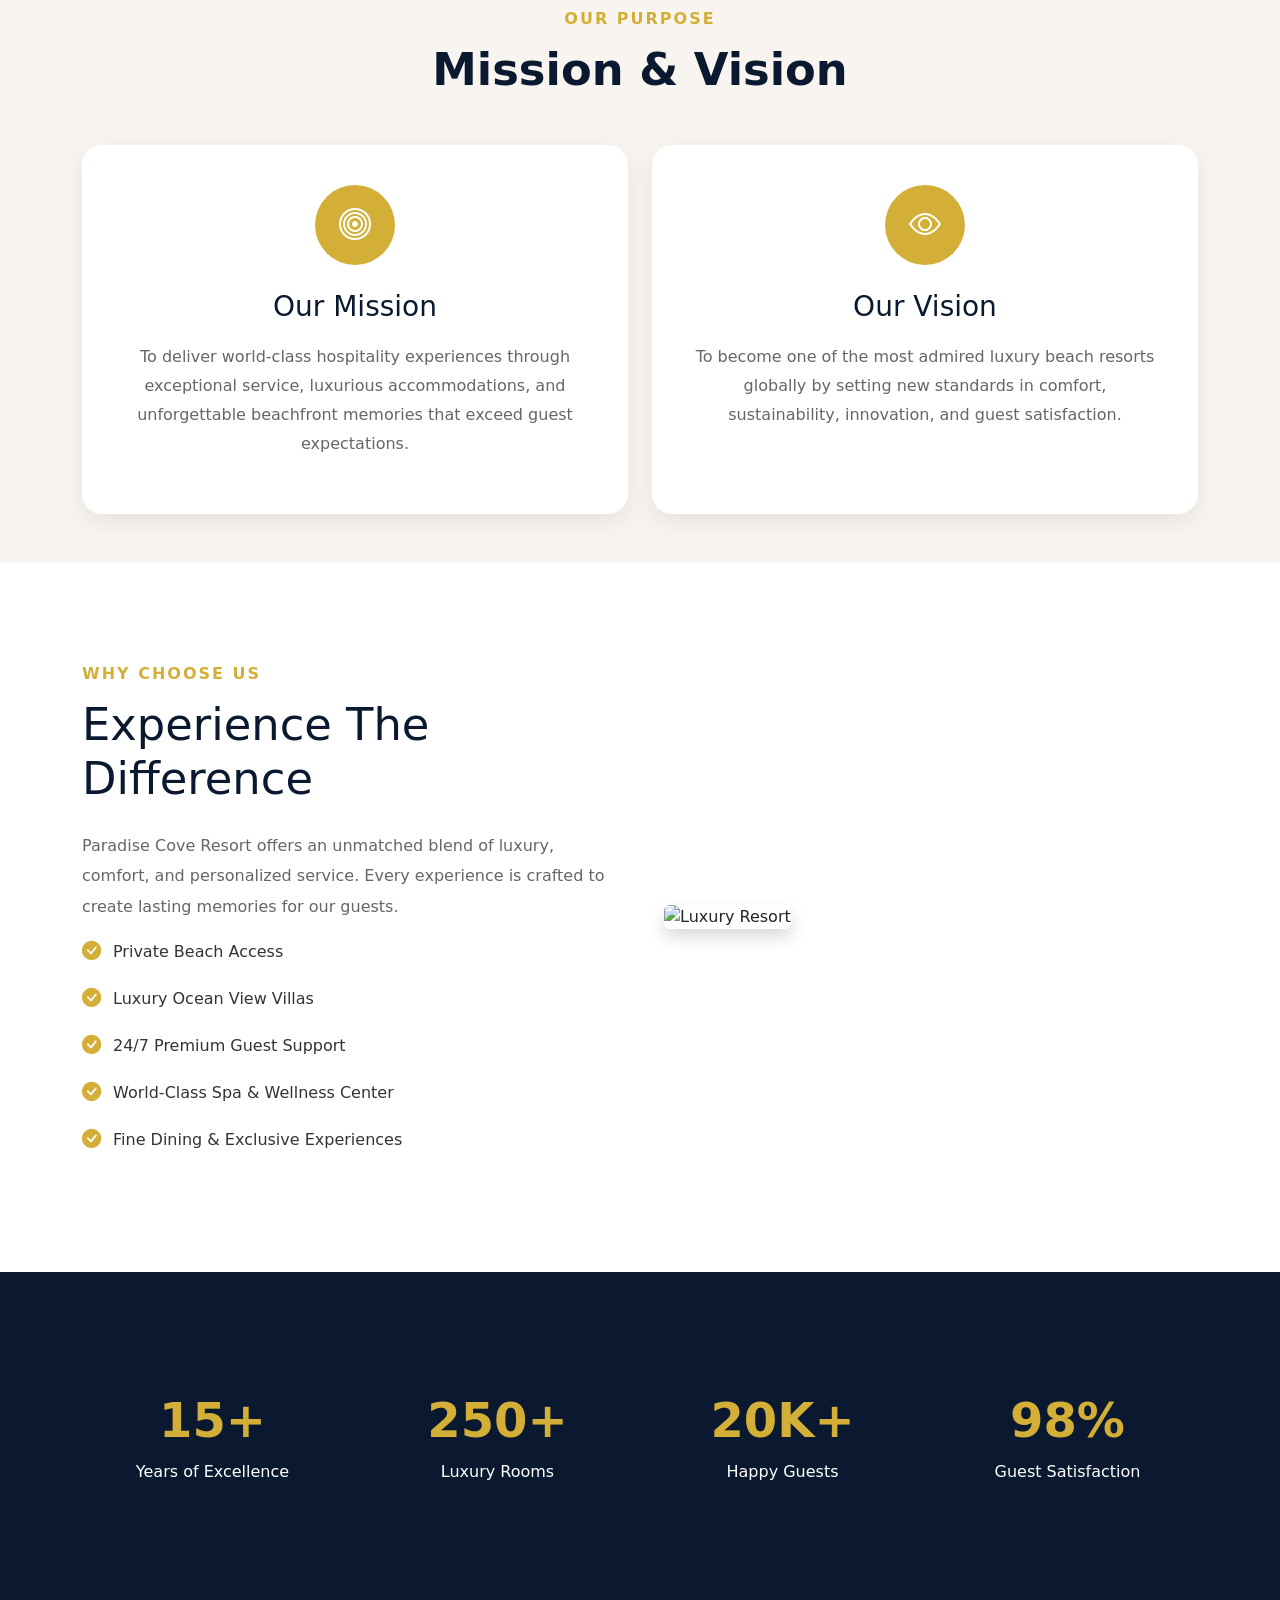
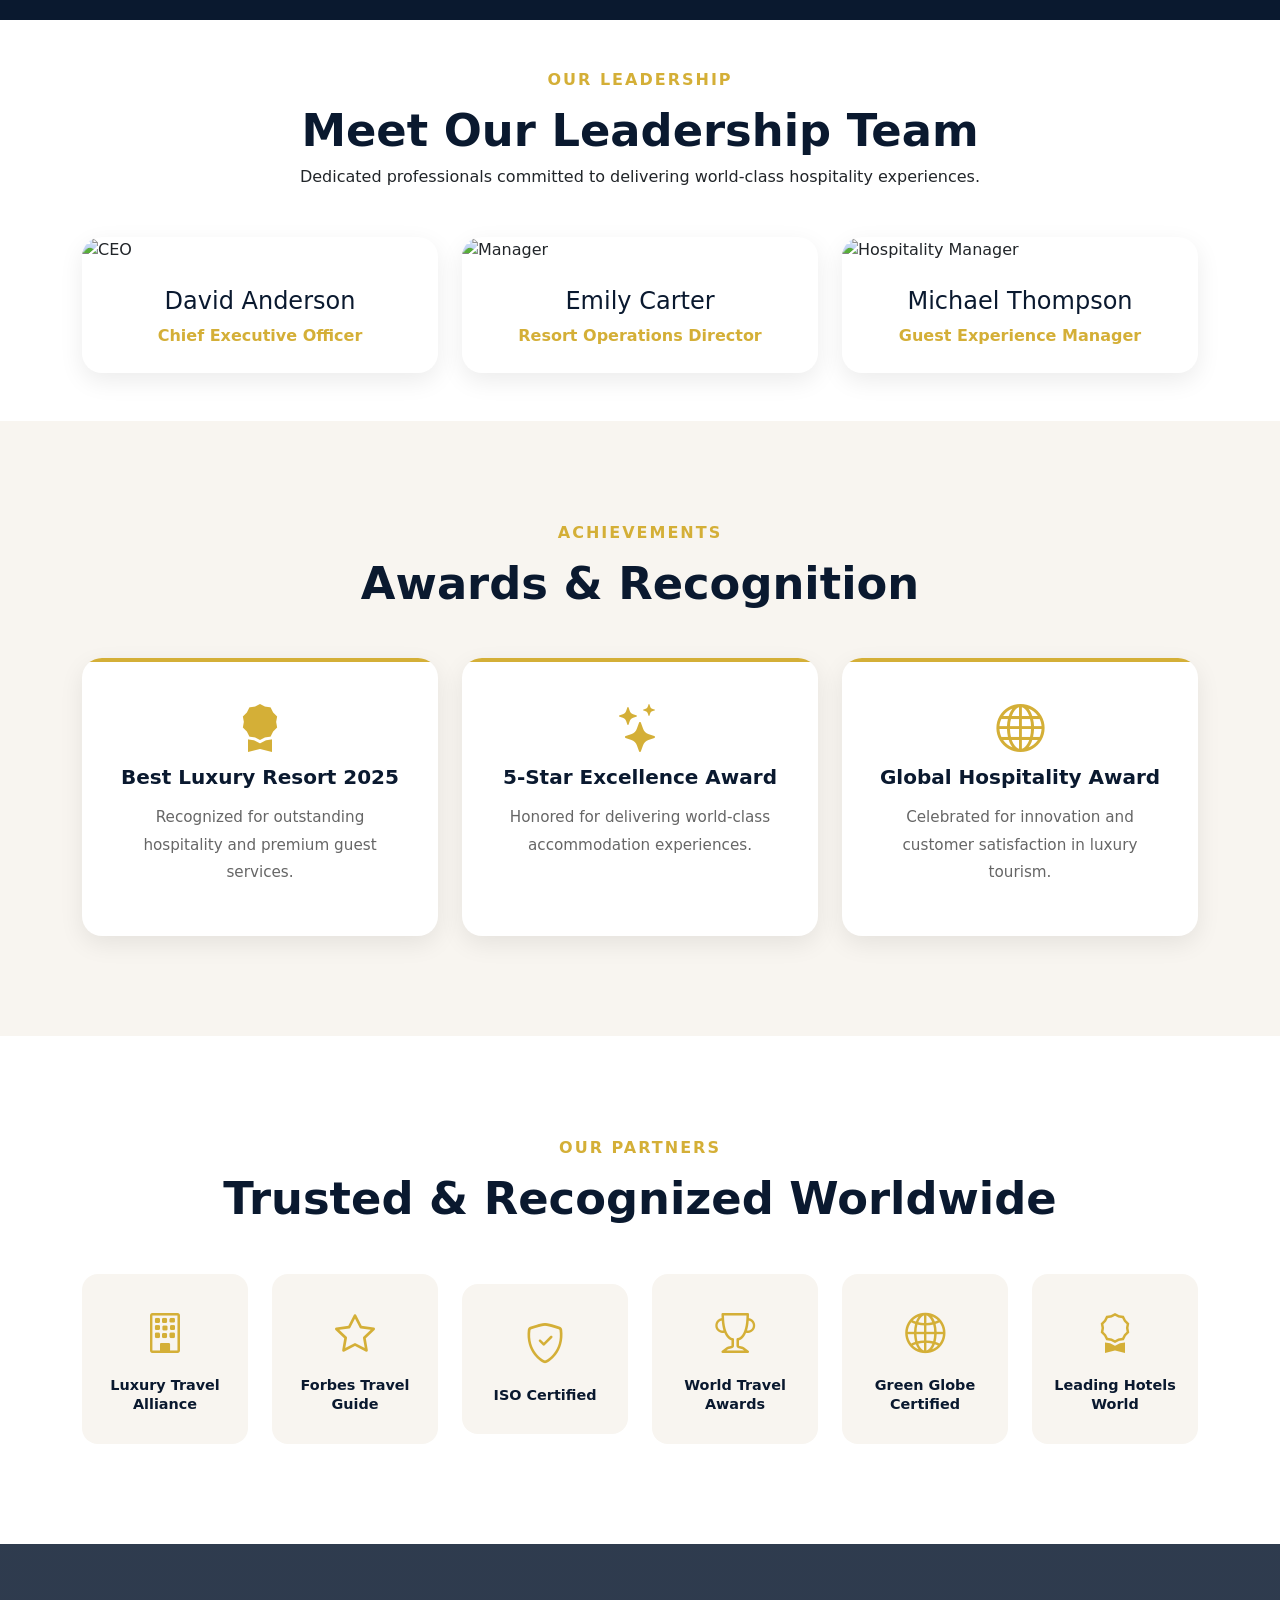
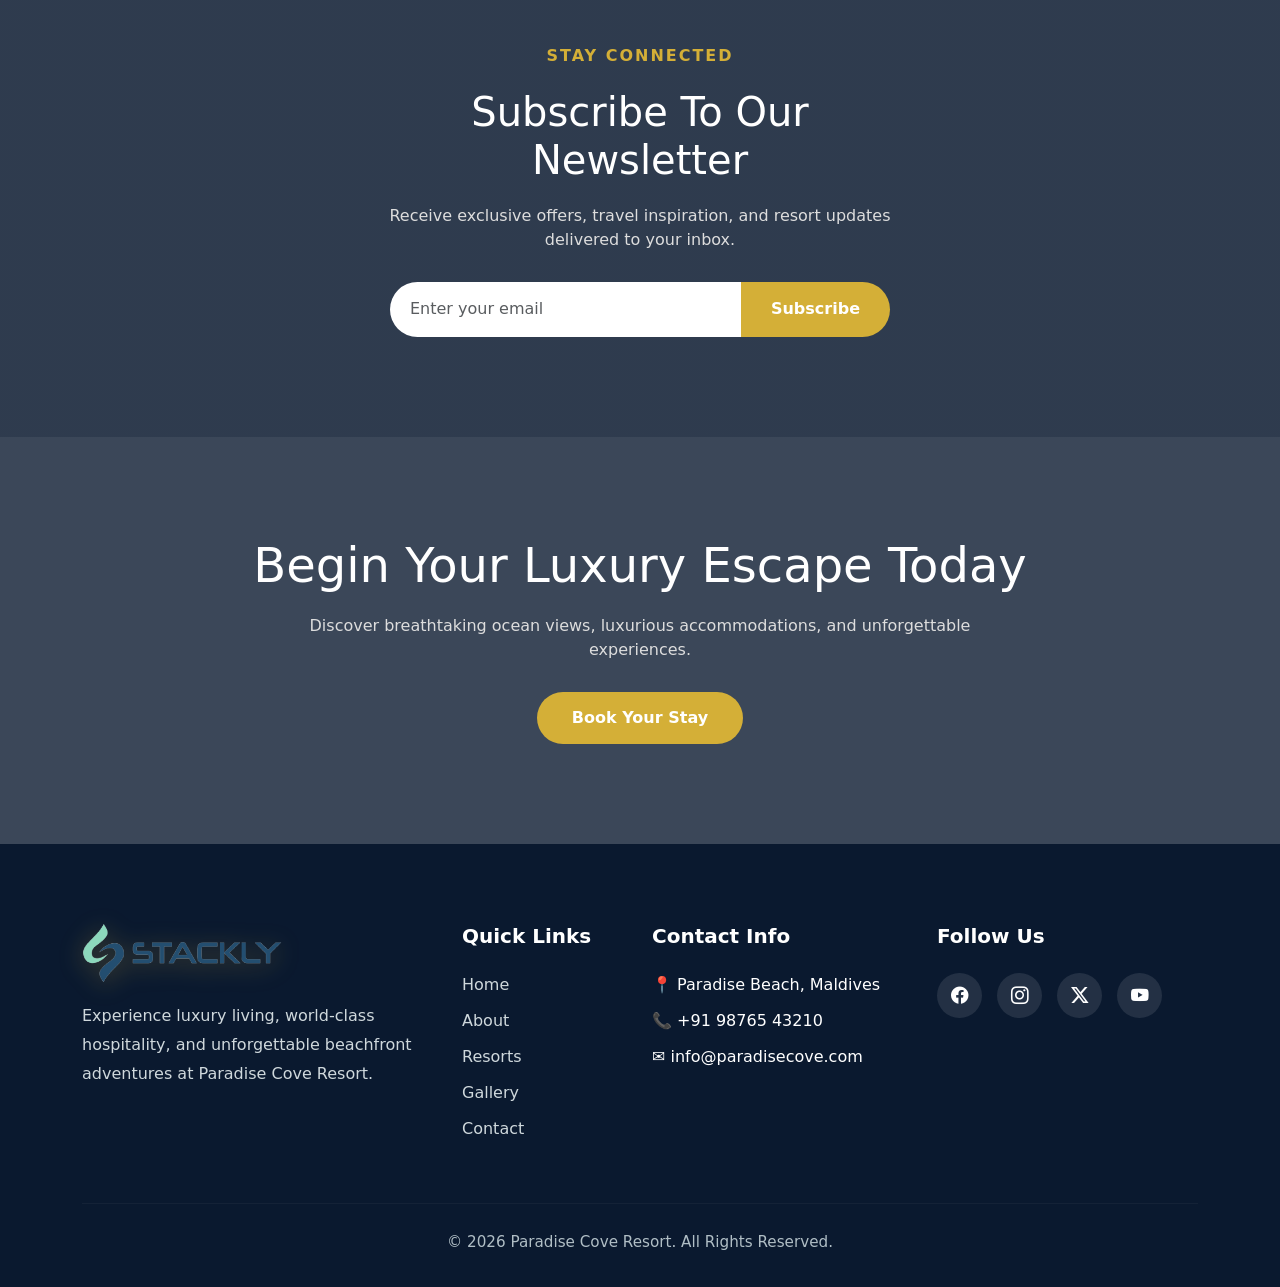
==== commit e92d5fea: "LuxuryResort" ====
--- a/about.html
+++ b/about.html
@@ -98,12 +98,12 @@
 
                 <div class="nav-buttons">
 
-                    <a href="signin.html"
+                    <a href="signinpage.html"
                         class="btn btn-outline-light me-2">
                         Sign In
                     </a>
 
-                    <a href="booking.html"
+                    <a href="resorts.html"
                         class="btn book-btn">
                         Book Now
                     </a>
@@ -613,6 +613,129 @@
 </section>
 
 <!-- ==========================
+        PARTNERS & AFFILIATIONS
+=========================== -->
+
+<section class="partners-section">
+
+    <div class="container">
+
+        <div class="text-center mb-5">
+
+            <span class="section-tag">
+                OUR PARTNERS
+            </span>
+
+            <h2 class="section-title">
+                Trusted & Recognized Worldwide
+            </h2>
+
+        </div>
+
+        <div class="row g-4 align-items-center justify-content-center">
+
+            <div class="col-lg-2 col-md-4 col-6">
+                <div class="partner-logo">
+                    <i class="bi bi-building"></i>
+                    <span>Luxury Travel Alliance</span>
+                </div>
+            </div>
+
+            <div class="col-lg-2 col-md-4 col-6">
+                <div class="partner-logo">
+                    <i class="bi bi-star"></i>
+                    <span>Forbes Travel Guide</span>
+                </div>
+            </div>
+
+            <div class="col-lg-2 col-md-4 col-6">
+                <div class="partner-logo">
+                    <i class="bi bi-shield-check"></i>
+                    <span>ISO Certified</span>
+                </div>
+            </div>
+
+            <div class="col-lg-2 col-md-4 col-6">
+                <div class="partner-logo">
+                    <i class="bi bi-trophy"></i>
+                    <span>World Travel Awards</span>
+                </div>
+            </div>
+
+            <div class="col-lg-2 col-md-4 col-6">
+                <div class="partner-logo">
+                    <i class="bi bi-globe2"></i>
+                    <span>Green Globe Certified</span>
+                </div>
+            </div>
+
+            <div class="col-lg-2 col-md-4 col-6">
+                <div class="partner-logo">
+                    <i class="bi bi-award"></i>
+                    <span>Leading Hotels World</span>
+                </div>
+            </div>
+
+        </div>
+
+    </div>
+
+</section>
+
+<!-- ==========================
+        NEWSLETTER
+=========================== -->
+
+<section class="about-newsletter">
+
+    <div class="container">
+
+        <div class="row justify-content-center">
+
+            <div class="col-lg-6 text-center">
+
+                <span class="section-tag">
+                    STAY CONNECTED
+                </span>
+
+                <h2>
+                    Subscribe To Our Newsletter
+                </h2>
+
+                <p>
+                    Receive exclusive offers, travel inspiration,
+                    and resort updates delivered to your inbox.
+                </p>
+
+                <form class="newsletter-form" id="aboutNewsletterForm">
+
+                    <div class="input-group">
+
+                        <input
+                            type="email"
+                            class="form-control"
+                            placeholder="Enter your email"
+                            required>
+
+                        <button
+                            type="submit"
+                            class="btn subscribe-btn">
+                            Subscribe
+                        </button>
+
+                    </div>
+
+                </form>
+
+            </div>
+
+        </div>
+
+    </div>
+
+</section>
+
+<!-- ==========================
         CTA SECTION
 =========================== -->
 
@@ -631,7 +754,7 @@
                 accommodations, and unforgettable experiences.
             </p>
 
-            <a href="booking.html"
+            <a href="error.html"
                 class="btn cta-btn">
                 Book Your Stay
             </a>
@@ -702,10 +825,10 @@
 
                 <div class="social-icons">
 
-                    <a href="#"><i class="bi bi-facebook"></i></a>
-                    <a href="#"><i class="bi bi-instagram"></i></a>
-                    <a href="#"><i class="bi bi-twitter-x"></i></a>
-                    <a href="#"><i class="bi bi-youtube"></i></a>
+                    <a href="error.html"><i class="bi bi-facebook"></i></a>
+                    <a href="error.html"><i class="bi bi-instagram"></i></a>
+                    <a href="error.html"><i class="bi bi-twitter-x"></i></a>
+                    <a href="error.html"><i class="bi bi-youtube"></i></a>
 
                 </div>
 
@@ -731,6 +854,20 @@
 
     <script src="js/navbar.js"></script>
 
+    <script>
+        const aboutNewsletterForm = document.getElementById('aboutNewsletterForm');
+        if (aboutNewsletterForm) {
+            aboutNewsletterForm.addEventListener('submit', function(e) {
+                e.preventDefault();
+                const btn = this.querySelector('.subscribe-btn');
+                const original = btn.textContent;
+                btn.textContent = 'Subscribed!';
+                this.querySelector('input').value = '';
+                setTimeout(() => { btn.textContent = original; }, 3000);
+            });
+        }
+    </script>
+
 </body>
 
 </html>
--- a/css/style.css
+++ b/css/style.css
@@ -1,20 +1,81 @@
+/* ==========================
+   GLOBAL RESET
+========================== */
+
+html, body {
+    overflow-x: hidden;
+    width: 100%;
+}
+
 /* ==========================
    HERO SECTION
 ========================== */
 
 .hero-section {
     min-height: 100vh;
-    background: url('https://images.unsplash.com/photo-1507525428034-b723cf961d3e?q=80&w=2000&auto=format&fit=crop')
-        center center/cover no-repeat;
     position: relative;
-    display: flex;
-    align-items: center;
+    overflow: hidden;
+}
+
+.hero-section #heroCarousel {
+    position: absolute;
+    inset: 0;
+}
+
+.hero-section .carousel-inner,
+.hero-section .carousel-item {
+    height: 100vh;
+}
+
+.hero-slide {
+    height: 100vh;
+    background-size: cover !important;
+    background-position: center !important;
+    background-repeat: no-repeat !important;
 }
 
 .hero-overlay {
     position: absolute;
     inset: 0;
+    z-index: 2;
     background: rgba(10, 25, 47, 0.55);
+}
+
+.hero-content-wrapper {
+    position: absolute;
+    inset: 0;
+    z-index: 3;
+    display: flex;
+    align-items: center;
+}
+
+.hero-section .carousel-indicators {
+    z-index: 3;
+}
+
+.hero-section .carousel-indicators button {
+    width: 14px;
+    height: 14px;
+    border-radius: 50%;
+    border: 2px solid #D4AF37;
+    background: transparent;
+    opacity: 1;
+}
+
+.hero-section .carousel-indicators button.active {
+    background: #D4AF37;
+}
+
+.hero-section .carousel-control-prev,
+.hero-section .carousel-control-next {
+    z-index: 3;
+}
+
+.hero-section .carousel-control-prev-icon,
+.hero-section .carousel-control-next-icon {
+    background-color: rgba(0,0,0,0.4);
+    border-radius: 50%;
+    padding: 20px;
 }
 
 .hero-content {
@@ -287,6 +348,83 @@
 }
 
 /* ==========================
+   AWARDS SECTION
+========================== */
+
+.awards-section {
+    padding: 100px 0;
+    background: #fff;
+}
+
+.award-card {
+    background: #F8F5F0;
+    padding: 40px 30px;
+    border-radius: 20px;
+    transition: all 0.4s ease;
+    position: relative;
+    overflow: hidden;
+}
+
+.award-card::before {
+    content: '';
+    position: absolute;
+    top: 0;
+    left: 0;
+    right: 0;
+    height: 4px;
+    background: #D4AF37;
+}
+
+.award-card:hover {
+    transform: translateY(-10px);
+    box-shadow: 0 20px 40px rgba(0,0,0,0.1);
+}
+
+.award-icon {
+    width: 70px;
+    height: 70px;
+    line-height: 70px;
+    border-radius: 50%;
+    background: #D4AF37;
+    color: #fff;
+    font-size: 1.8rem;
+    margin: 0 auto 20px;
+    display: inline-block;
+}
+
+.award-card h4 {
+    color: #0A192F;
+    font-weight: 700;
+    margin-bottom: 15px;
+    font-size: 1.25rem;
+}
+
+.award-card p {
+    color: #666;
+    font-size: 0.95rem;
+    line-height: 1.8;
+    margin-bottom: 15px;
+}
+
+.award-year {
+    display: inline-block;
+    background: #0A192F;
+    color: #D4AF37;
+    font-weight: 700;
+    padding: 5px 20px;
+    border-radius: 50px;
+    font-size: 0.9rem;
+}
+
+@media (max-width: 991px) {
+
+    .award-card {
+        margin-bottom: 20px;
+    }
+
+}
+
+/* ==========================
    CTA SECTION
 ========================== */
 
@@ -371,7 +509,8 @@
 .villa-card,
 .amenity-card,
 .testimonial-card,
-.stat-box {
+.stat-box,
+.award-card {
     opacity: 0;
     transform: translateY(50px);
     transition: all 0.8s ease;
@@ -405,4 +544,342 @@
 .show-btn {
     opacity: 1;
     visibility: visible;
+}
+
+/* ==========================
+   OFFERS SECTION
+=========================== */
+
+.offers-section {
+    background: #F8F5F0;
+    padding: 100px 0;
+}
+
+.offer-card {
+    background: #fff;
+    padding: 40px 30px;
+    border-radius: 20px;
+    text-align: center;
+    position: relative;
+    overflow: hidden;
+    transition: all 0.4s ease;
+    box-shadow: 0 8px 25px rgba(0,0,0,0.06);
+}
+
+.offer-card:hover {
+    transform: translateY(-12px);
+    box-shadow: 0 20px 40px rgba(0,0,0,0.12);
+}
+
+.featured-offer {
+    border: 2px solid #D4AF37;
+    transform: scale(1.04);
+}
+
+.featured-offer:hover {
+    transform: scale(1.04) translateY(-12px);
+}
+
+.offer-badge {
+    display: inline-block;
+    background: #D4AF37;
+    color: #0A192F;
+    font-size: 0.8rem;
+    font-weight: 700;
+    padding: 6px 18px;
+    border-radius: 50px;
+    margin-bottom: 20px;
+    letter-spacing: 1px;
+    text-transform: uppercase;
+}
+
+.offer-card i.bi-heart,
+.offer-card i.bi-star,
+.offer-card i.bi-gem {
+    font-size: 2.5rem;
+    color: #D4AF37;
+    display: block;
+    margin-bottom: 15px;
+}
+
+.offer-card h4 {
+    color: #0A192F;
+    font-weight: 700;
+    margin-bottom: 15px;
+}
+
+.offer-price {
+    margin-bottom: 20px;
+}
+
+.offer-price .price {
+    font-size: 2.5rem;
+    font-weight: 800;
+    color: #D4AF37;
+}
+
+.offer-price .night {
+    color: #888;
+    font-size: 0.95rem;
+}
+
+.offer-list {
+    list-style: none;
+    padding: 0;
+    margin: 0 0 25px;
+    text-align: left;
+}
+
+.offer-list li {
+    padding: 8px 0;
+    color: #555;
+    display: flex;
+    align-items: center;
+    gap: 10px;
+}
+
+.offer-list li i {
+    color: #198754;
+    font-size: 1.1rem;
+}
+
+.offer-btn {
+    background: #0A192F;
+    color: #fff;
+    width: 100%;
+    padding: 14px;
+    border-radius: 50px;
+    font-weight: 600;
+    transition: all 0.4s ease;
+}
+
+.offer-btn:hover {
+    background: #D4AF37;
+    color: #fff;
+}
+
+/* ==========================
+   DINING SECTION
+=========================== */
+
+.dining-section {
+    padding: 100px 0;
+    background: #fff;
+}
+
+.dining-section h2 {
+    font-size: 2.8rem;
+    color: #0A192F;
+    margin-bottom: 25px;
+}
+
+.dining-section p {
+    color: #666;
+    line-height: 1.9;
+    margin-bottom: 30px;
+}
+
+.dining-features {
+    margin-bottom: 30px;
+}
+
+.dining-feature-item {
+    display: flex;
+    align-items: flex-start;
+    gap: 15px;
+    margin-bottom: 20px;
+}
+
+.dining-feature-item i {
+    font-size: 1.5rem;
+    color: #D4AF37;
+    margin-top: 3px;
+    flex-shrink: 0;
+}
+
+.dining-feature-item h6 {
+    margin: 0;
+    color: #0A192F;
+    font-weight: 600;
+}
+
+.dining-feature-item p {
+    margin: 3px 0 0;
+    font-size: 0.9rem;
+    color: #888;
+}
+
+/* ==========================
+   NEWSLETTER SECTION
+=========================== */
+
+.newsletter-section {
+    padding: 100px 0;
+    background: #0A192F;
+}
+
+.newsletter-wrapper h2 {
+    color: #fff;
+    font-size: 2.5rem;
+    margin-bottom: 15px;
+}
+
+.newsletter-wrapper p {
+    color: #cfd8dc;
+    margin-bottom: 0;
+}
+
+.newsletter-input-group {
+    display: flex;
+    gap: 10px;
+    background: rgba(255,255,255,0.08);
+    border-radius: 60px;
+    padding: 6px;
+    border: 1px solid rgba(255,255,255,0.15);
+}
+
+.newsletter-input-group .form-control {
+    height: 55px;
+    background: transparent;
+    border: none;
+    color: #fff;
+    padding: 0 20px;
+}
+
+.newsletter-input-group .form-control::placeholder {
+    color: rgba(255,255,255,0.6);
+}
+
+.newsletter-input-group .form-control:focus {
+    box-shadow: none;
+    background: transparent;
+}
+
+.subscribe-btn {
+    background: #D4AF37;
+    color: #0A192F;
+    padding: 12px 35px;
+    border-radius: 50px;
+    font-weight: 700;
+    white-space: nowrap;
+    transition: all 0.4s ease;
+    border: none;
+    height: 55px;
+}
+
+.subscribe-btn:hover {
+    background: #b8941f;
+    color: #0A192F;
+}
+
+.newsletter-check {
+    margin-top: 15px;
+    display: flex;
+    align-items: center;
+    gap: 8px;
+}
+
+.newsletter-check input[type="checkbox"] {
+    accent-color: #D4AF37;
+}
+
+.newsletter-check label {
+    color: rgba(255,255,255,0.7);
+    font-size: 0.85rem;
+}
+
+/* ==========================
+   RESPONSIVE
+=========================== */
+
+@media (max-width: 991px) {
+
+    .featured-offer {
+        transform: scale(1);
+    }
+
+    .featured-offer:hover {
+        transform: translateY(-12px);
+    }
+
+    .dining-section h2,
+    .newsletter-wrapper h2 {
+        font-size: 2.2rem;
+    }
+
+    .newsletter-input-group {
+        flex-direction: column;
+        background: transparent;
+        border: none;
+        padding: 0;
+        border-radius: 0;
+    }
+
+    .newsletter-input-group .form-control {
+        background: rgba(255,255,255,0.08);
+        border: 1px solid rgba(255,255,255,0.15);
+        border-radius: 50px;
+    }
+
+    .subscribe-btn {
+        width: 100%;
+    }
+
+}
+
+/* ==========================
+   FAQ SECTION
+=========================== */
+
+.faq-section {
+    padding: 100px 0;
+    background: #F8F5F0;
+}
+
+.faq-section .accordion-item {
+    border: none;
+    margin-bottom: 15px;
+    border-radius: 15px !important;
+    overflow: hidden;
+    box-shadow: 0 4px 15px rgba(0,0,0,0.06);
+}
+
+.faq-section .accordion-button {
+    font-weight: 600;
+    padding: 20px 25px;
+    color: #0A192F;
+    background: #fff;
+}
+
+.faq-section .accordion-button:not(.collapsed) {
+    background: #D4AF37;
+    color: #fff;
+}
+
+.faq-section .accordion-button:focus {
+    box-shadow: none;
+}
+
+.faq-section .accordion-body {
+    padding: 20px 25px;
+    color: #666;
+    line-height: 1.8;
+    background: #fff;
+}
+
+@media (max-width: 576px) {
+
+    .offer-card {
+        padding: 30px 20px;
+    }
+
+    .offer-price .price {
+        font-size: 2rem;
+    }
+
+    .dining-section h2,
+    .newsletter-wrapper h2 {
+        font-size: 1.8rem;
+    }
+
 }
--- a/css/navbar.css
+++ b/css/navbar.css
@@ -3,7 +3,7 @@
 ========================== */
 
 .custom-navbar {
-    background: rgba(10, 25, 47, 0.15);
+    background: rgba(0, 0, 0, 0.15);
     backdrop-filter: blur(12px);
     -webkit-backdrop-filter: blur(12px);
     transition: all 0.4s ease;
@@ -109,7 +109,7 @@
 ========================== */
 
 .custom-navbar.scrolled {
-    background: rgba(10, 25, 47, 0.95);
+    background: rgba(0, 0, 0, 0.95);
     padding: 12px 0;
     box-shadow: 0 10px 25px rgba(0, 0, 0, 0.15);
 }
@@ -121,13 +121,22 @@
 @media (max-width: 991px) {
 
     .custom-navbar {
-        background: rgba(10, 25, 47, 0.98);
+        background: rgba(0, 0, 0, 0.98);
     }
 
     .navbar-collapse {
-        margin-top: 20px;
+        position: absolute;
+        top: 100%;
+        left: 0;
+        right: 0;
+        background: rgba(0, 0, 0, 0.98);
+        backdrop-filter: blur(12px);
+        -webkit-backdrop-filter: blur(12px);
         padding: 20px;
-        border-radius: 12px;
+        border-radius: 0 0 20px 20px;
+        max-height: 80vh;
+        overflow-y: auto;
+        box-shadow: 0 15px 30px rgba(0, 0, 0, 0.3);
     }
 
     .navbar-nav {
--- a/css/about.css
+++ b/css/about.css
@@ -251,6 +251,8 @@
     height: 100%;
     transition: all 0.4s ease;
     box-shadow: 0 8px 25px rgba(0,0,0,0.08);
+    opacity: 1 !important;
+    transform: none !important;
 }
 
 .award-card:hover {
@@ -318,13 +320,103 @@
 }
 
 /* ==========================
+   PARTNERS & AFFILIATIONS
+========================= */
+
+.partners-section {
+    padding: 100px 0;
+    background: #ffffff;
+}
+
+.partner-logo {
+    background: #F8F5F0;
+    padding: 30px 15px;
+    border-radius: 16px;
+    text-align: center;
+    transition: all 0.4s ease;
+    height: 100%;
+}
+
+.partner-logo:hover {
+    transform: translateY(-8px);
+    box-shadow: 0 12px 30px rgba(0,0,0,0.1);
+}
+
+.partner-logo i {
+    display: block;
+    font-size: 2.5rem;
+    color: #D4AF37;
+    margin-bottom: 12px;
+}
+
+.partner-logo span {
+    display: block;
+    font-size: 0.9rem;
+    font-weight: 600;
+    color: #0A192F;
+    line-height: 1.3;
+}
+
+/* ==========================
+   NEWSLETTER
+========================= */
+
+.about-newsletter {
+    padding: 100px 0;
+    background:
+        linear-gradient(
+            rgba(10,25,47,0.85),
+            rgba(10,25,47,0.85)
+        ),
+        url('https://images.unsplash.com/photo-1571896349842-33c89424de2d?q=80&w=2000&auto=format&fit=crop')
+        center center/cover fixed;
+}
+
+.about-newsletter h2 {
+    color: #fff;
+    font-size: 2.5rem;
+    margin: 20px 0;
+}
+
+.about-newsletter p {
+    color: #ddd;
+    margin-bottom: 30px;
+}
+
+.about-newsletter .input-group {
+    max-width: 500px;
+    margin: 0 auto;
+}
+
+.about-newsletter .form-control {
+    padding: 15px 20px;
+    border-radius: 50px 0 0 50px;
+    border: none;
+}
+
+.about-newsletter .subscribe-btn {
+    background: #D4AF37;
+    color: #fff;
+    padding: 15px 30px;
+    border-radius: 0 50px 50px 0;
+    border: none;
+    font-weight: 600;
+}
+
+.about-newsletter .subscribe-btn:hover {
+    background: #b8941f;
+    color: #fff;
+}
+
+/* ==========================
    ANIMATION SUPPORT
-========================== */
+========================= */
 
 .mission-card,
 .team-card,
 .award-card,
-.stats-card {
+.stats-card,
+.partner-logo {
     transition: all 0.5s ease;
 }
 
@@ -340,7 +432,8 @@
 
     .section-title,
     .our-story h2,
-    .why-choose-us h2 {
+    .why-choose-us h2,
+    .about-newsletter h2 {
         font-size: 2.2rem;
     }
 
@@ -371,4 +464,20 @@
     .team-card img {
         height: 250px;
     }
+
+    .partner-logo {
+        padding: 20px 10px;
+    }
+
+    .partner-logo i {
+        font-size: 2rem;
+    }
+
+    .partner-logo span {
+        font-size: 0.8rem;
+    }
+
+    .about-newsletter h2 {
+        font-size: 1.8rem;
+    }
 }
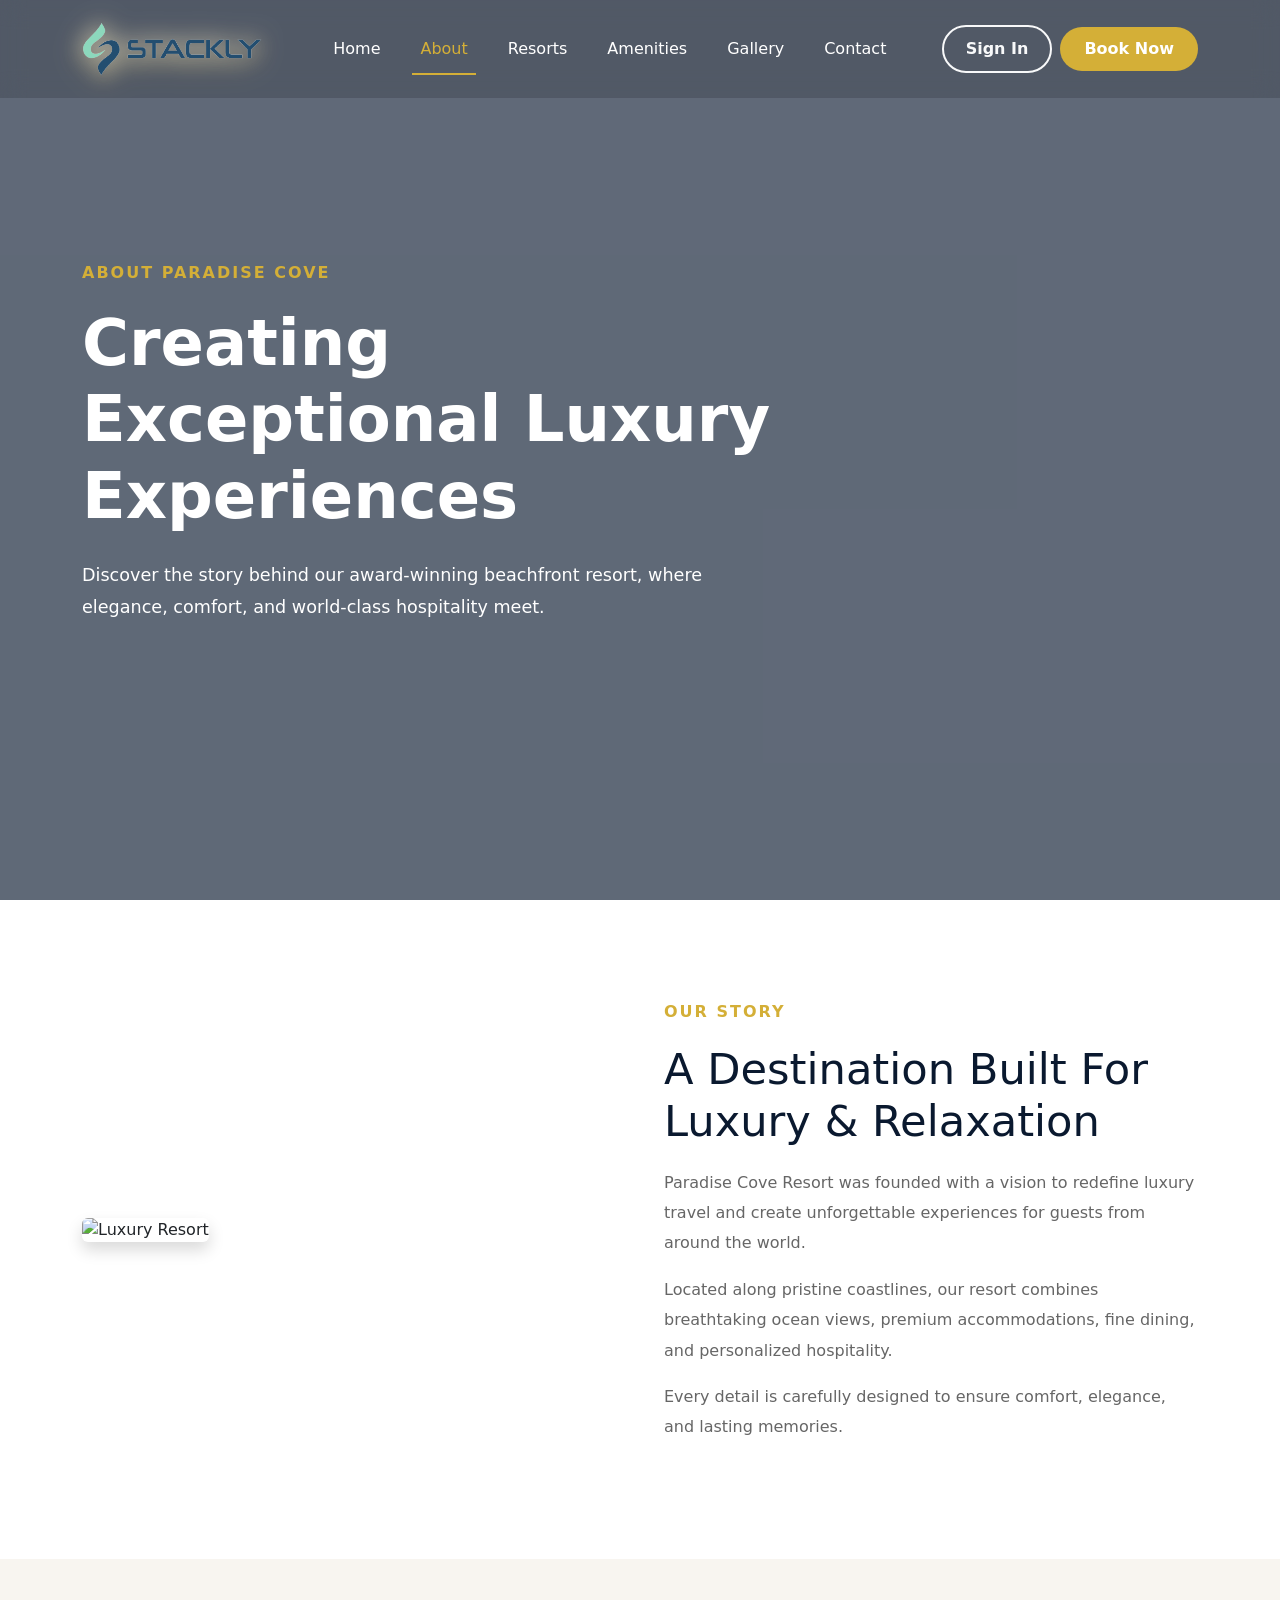
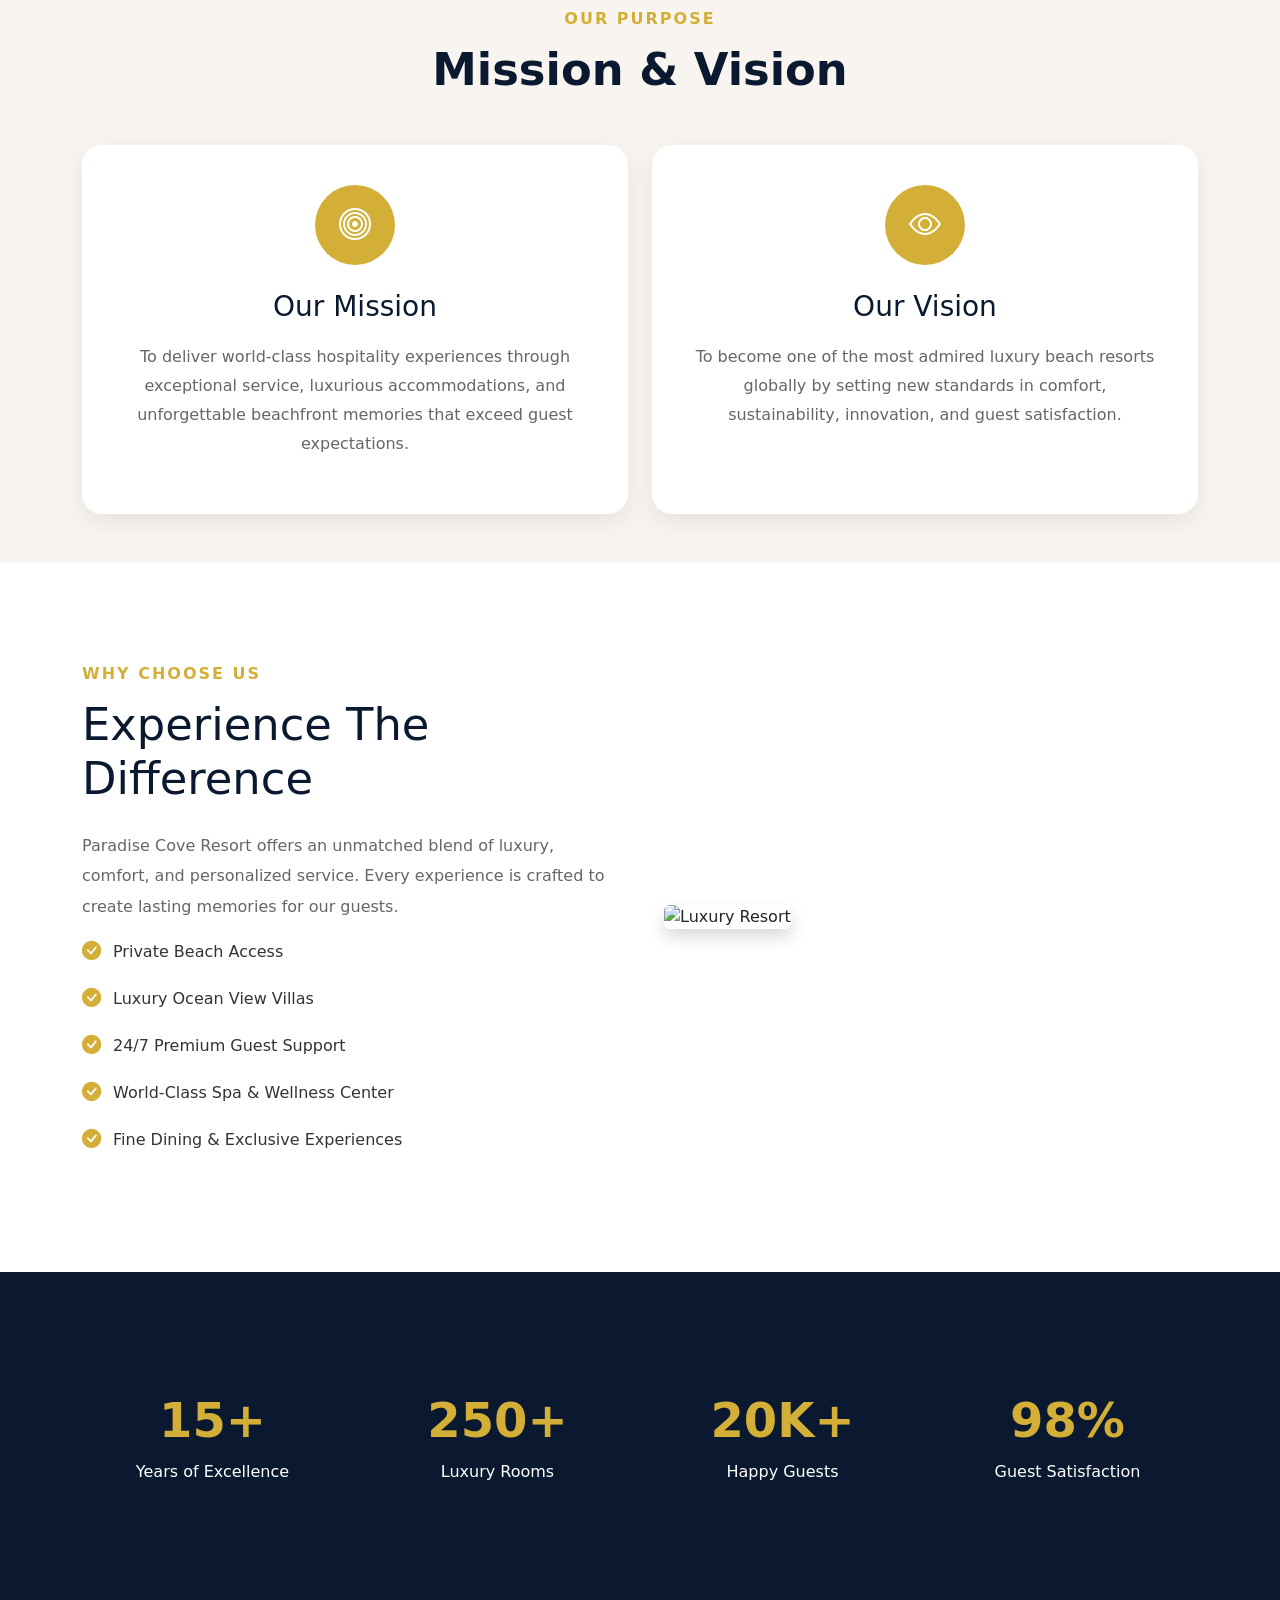
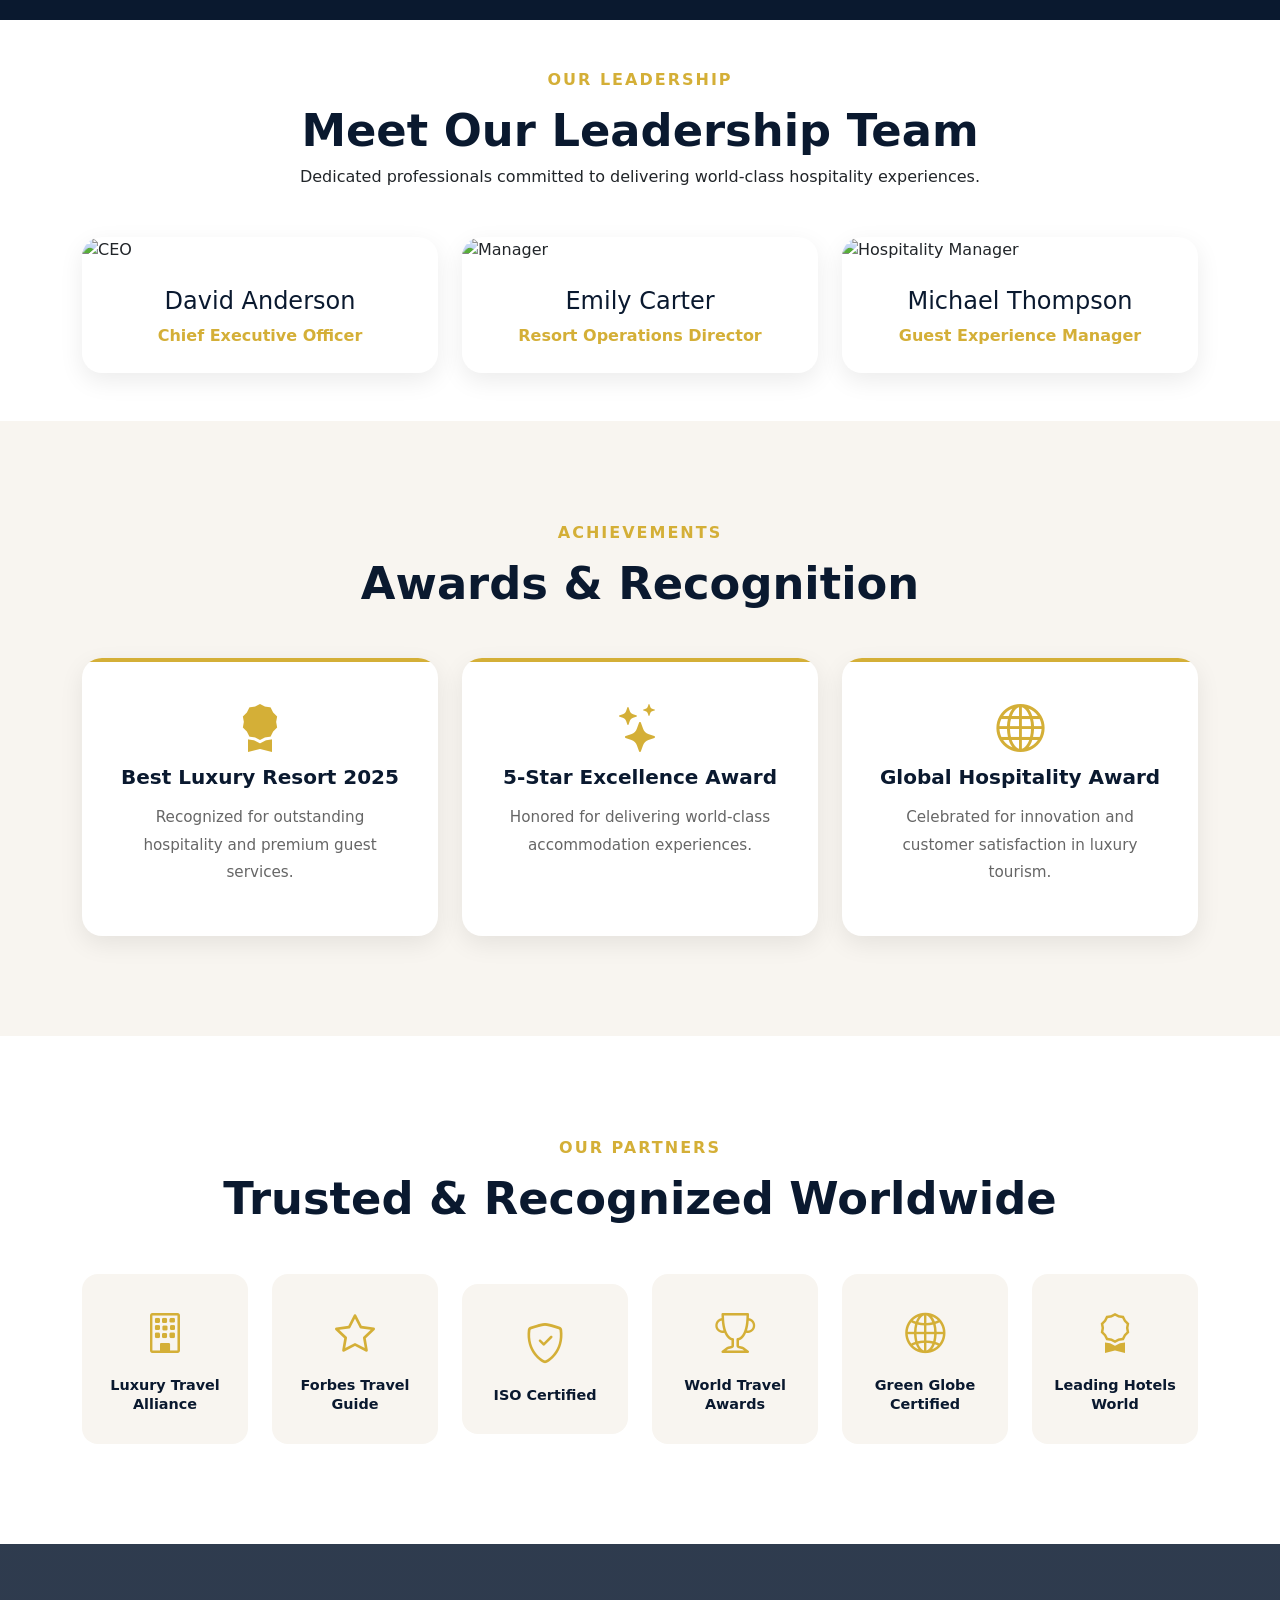
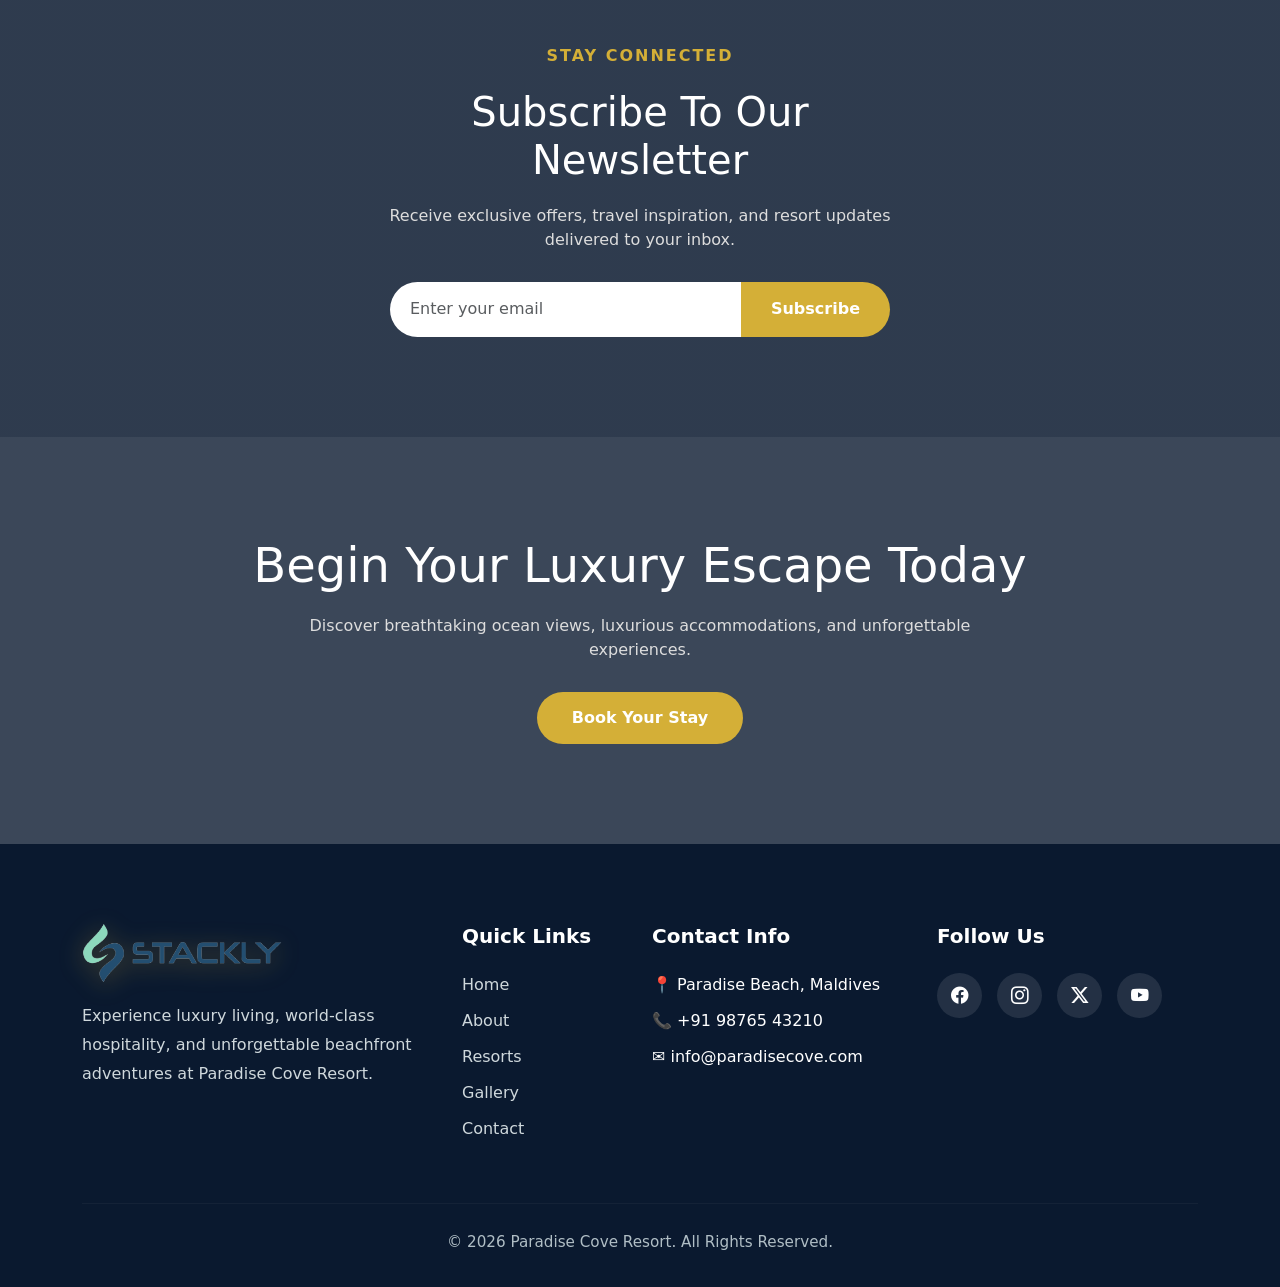
==== commit e24e3d0c: "LuxuryRestro" ====
--- a/about.html
+++ b/about.html
@@ -43,7 +43,7 @@
                 data-bs-toggle="collapse"
                 data-bs-target="#navbarContent">
 
-                <span class="navbar-toggler-icon"></span>
+                <span class="navbar-toggler-icon"><span></span></span>
 
             </button>
 
--- a/css/navbar.css
+++ b/css/navbar.css
@@ -17,6 +17,7 @@
     height: auto;
 
     filter:
+        drop-shadow(0 0 12px rgba(255,255,255,0.8))
         drop-shadow(0 4px 10px rgba(212,175,55,0.4));
 
     transition: all 0.4s ease;
@@ -112,6 +113,68 @@
     background: rgba(0, 0, 0, 0.95);
     padding: 12px 0;
     box-shadow: 0 10px 25px rgba(0, 0, 0, 0.15);
+}
+
+/* ==========================
+   TOGGLER ANIMATION (Hamburger <-> X)
+========================== */
+
+.navbar-toggler {
+    border: none;
+    padding: 0;
+    width: 40px;
+    height: 40px;
+    position: relative;
+    display: flex;
+    align-items: center;
+    justify-content: center;
+}
+
+.navbar-toggler-icon {
+    background-image: none !important;
+    width: 24px;
+    height: 18px;
+    position: relative;
+    display: flex;
+    flex-direction: column;
+    justify-content: space-between;
+}
+
+.navbar-toggler-icon::before,
+.navbar-toggler-icon::after,
+.navbar-toggler-icon span {
+    content: "";
+    display: block;
+    width: 100%;
+    height: 2.5px;
+    background: #D4AF37;
+    border-radius: 2px;
+    transition: all 0.3s ease;
+    transform-origin: center;
+}
+
+/* Hamburger bars using pseudo-elements and a span injected via JS */
+.navbar-toggler-icon::before,
+.navbar-toggler-icon::after {
+    content: "";
+}
+
+/* When expanded — X shape */
+.navbar-toggler[aria-expanded="true"] .navbar-toggler-icon {
+    justify-content: center;
+}
+
+.navbar-toggler[aria-expanded="true"] .navbar-toggler-icon::before {
+    transform: rotate(45deg) translate(1px, 1px);
+}
+
+.navbar-toggler[aria-expanded="true"] .navbar-toggler-icon span {
+    opacity: 0;
+    transform: scaleX(0);
+}
+
+.navbar-toggler[aria-expanded="true"] .navbar-toggler-icon::after {
+    transform: rotate(-45deg) translate(1px, -1px);
 }
 
 /* ==========================
